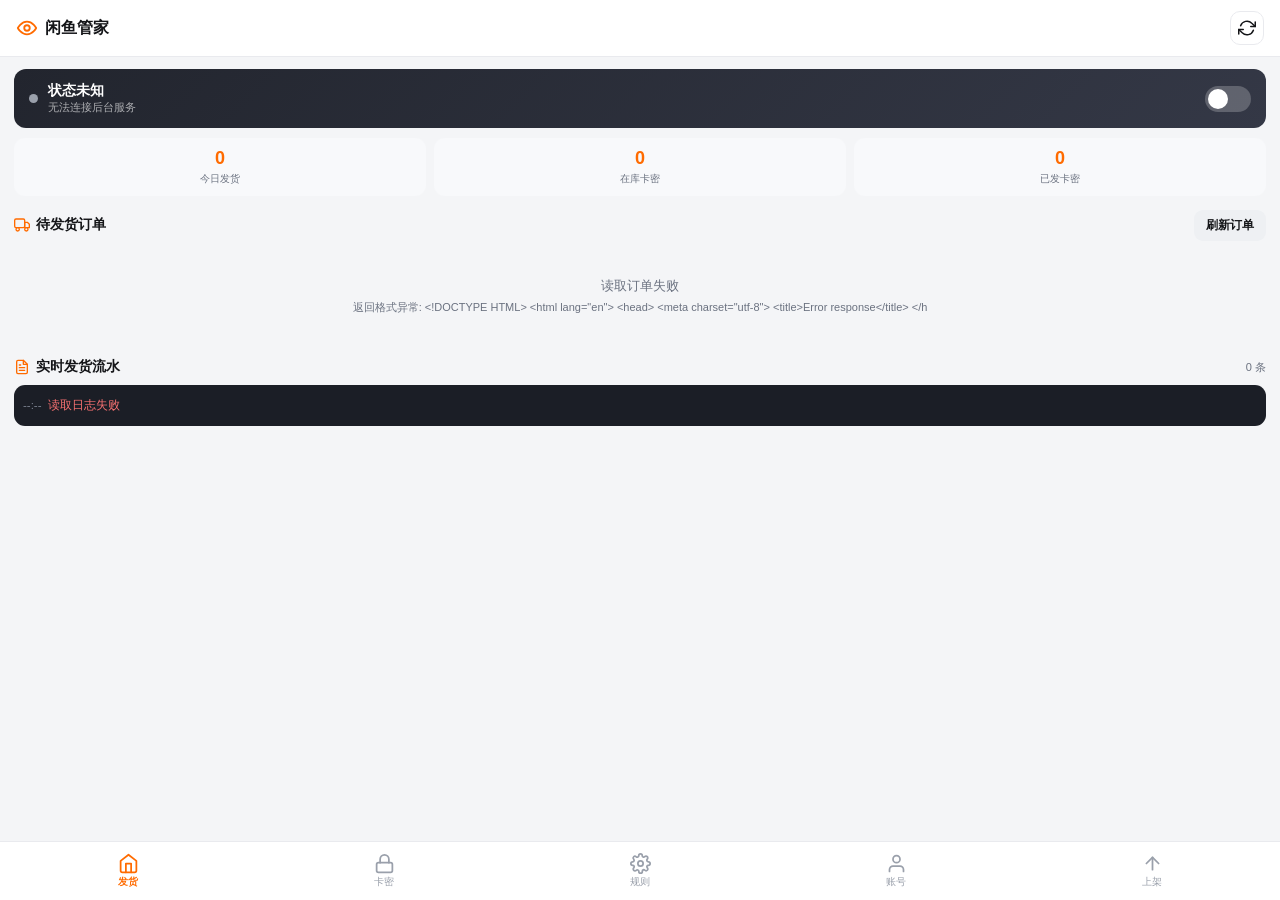
==== android/app/src/main/assets/web/index.html @ 5c5c6d1c "fix: v1.3.2 复审修复（重登录串回旧 cookie / 坏 Cookie 覆盖 / 风控验证接续 / 9005 抢占 / 发布流程）" ====
<!DOCTYPE html>
<html lang="zh-CN">
<head>
<meta charset="UTF-8">
<meta name="viewport" content="width=device-width,initial-scale=1,maximum-scale=1,user-scalable=no">
<title>闲鱼管家</title>
<style>
*{margin:0;padding:0;box-sizing:border-box;-webkit-tap-highlight-color:transparent;
  font-family:-apple-system,BlinkMacSystemFont,"PingFang SC","Microsoft YaHei",sans-serif}
:root{
  --bg:#f4f5f7;--card:#fff;--primary:#ff6b00;--primary-d:#e05e00;
  --text:#141518;--sub:#6b7280;--border:#e9eaee;
  --ok:#16a34a;--err:#dc2626;--warn:#f59e0b;
  --r:14px;--sh:0 1px 8px rgba(16,20,30,.06);
  --sb:env(safe-area-inset-bottom,0px);
}
body{background:var(--bg);color:var(--text);font-size:14px;padding-bottom:calc(70px + var(--sb));min-height:100vh}
.hd{position:sticky;top:0;z-index:50;background:rgba(255,255,255,.94);backdrop-filter:blur(12px);
  padding:11px 16px;display:flex;align-items:center;justify-content:space-between;border-bottom:1px solid var(--border)}
.hd h1{font-size:16px;font-weight:700;display:flex;align-items:center;gap:7px}
.hd h1 svg{width:22px;height:22px;color:var(--primary)}
.ib{width:34px;height:34px;border-radius:10px;border:1px solid var(--border);background:#fff;
  display:grid;place-items:center;cursor:pointer}
.ib:active{background:#f1f2f4}
.ib svg{width:18px;height:18px;color:var(--text)}
main{padding:12px 14px 0}
.pane{display:none}
.pane.on{display:block;animation:fade .18s ease}
@keyframes fade{from{opacity:0;transform:translateY(4px)}to{opacity:1;transform:none}}
.sec{margin-bottom:14px}
.st{font-size:14px;font-weight:700;margin-bottom:9px;display:flex;align-items:center;justify-content:space-between}
.st .l{display:flex;align-items:center;gap:6px}
.st svg{width:16px;height:16px;color:var(--primary)}
.st .r{font-size:11px;color:var(--sub);font-weight:500}
.card{background:var(--card);border-radius:var(--r);box-shadow:var(--sh);padding:13px;margin-bottom:10px}
.grid2{display:grid;grid-template-columns:1fr 1fr;gap:9px}
.grid3{display:grid;grid-template-columns:repeat(3,1fr);gap:8px}
.btn{border:none;border-radius:10px;font-weight:600;cursor:pointer;transition:.15s;display:inline-flex;
  align-items:center;justify-content:center;gap:6px;font-size:13px;padding:10px 14px;background:var(--primary);color:#fff}
.btn:active{background:var(--primary-d);transform:scale(.98)}
.btn[disabled]{background:#cbd0d8;cursor:not-allowed;transform:none}
.btn.gray{background:#eef0f3;color:var(--text)}
.btn.gray:active{background:#e2e5ea}
.btn.sm{padding:7px 12px;font-size:12px;border-radius:9px}
.btn.full{width:100%}
.btn svg{width:15px;height:15px}
.login{display:flex;flex-direction:column;align-items:center;justify-content:center;gap:7px;
  padding:15px 8px;border-radius:12px;border:1.5px dashed var(--border);background:#fff;cursor:pointer;transition:.18s}
.login:active{transform:scale(.97);border-color:var(--primary);background:#fff9f3}
.login.hl{border-color:var(--primary);background:#fff9f3}
.login svg{width:28px;height:28px;color:var(--primary)}
.login b{font-size:13px}
.login small{font-size:10.5px;color:var(--sub)}
.acc{display:flex;align-items:center;gap:11px;padding:11px;border-radius:12px;background:#fff;
  border:1.5px solid var(--border);margin-bottom:8px}
.acc.on{border-color:var(--primary);background:#fff9f3}
.av{width:40px;height:40px;border-radius:50%;background:linear-gradient(135deg,#ffab5e,#ff6b00);
  display:grid;place-items:center;flex:none}
.av svg{width:20px;height:20px;color:#fff}
.ai{flex:1;min-width:0}
.ai .n{font-size:13.5px;font-weight:600;display:flex;align-items:center;gap:5px;
  overflow:hidden;text-overflow:ellipsis;white-space:nowrap}
.bg{font-size:9.5px;padding:1.5px 7px;border-radius:20px;font-weight:700;background:#e7f8ec;color:var(--ok);flex:none}
.ai .m{font-size:10.5px;color:var(--sub);margin-top:2px}
.daemon{display:flex;align-items:center;justify-content:space-between;padding:13px 15px;border-radius:12px;
  background:linear-gradient(135deg,#22252e,#343846);color:#fff;margin-bottom:10px}
.ds{display:flex;align-items:center;gap:10px}
.dot{width:9px;height:9px;border-radius:50%;background:#9aa0ab;flex:none}
.dot.on{background:#22c55e;animation:pl 2s infinite}
@keyframes pl{0%{box-shadow:0 0 0 0 rgba(34,197,94,.55)}70%{box-shadow:0 0 0 9px rgba(34,197,94,0)}100%{box-shadow:0 0 0 0 rgba(34,197,94,0)}}
.ds .lb{font-size:13.5px;font-weight:600}
.ds .dc{font-size:10.5px;color:rgba(255,255,255,.62);margin-top:1px}
.sw{width:46px;height:26px;border-radius:20px;background:rgba(255,255,255,.22);position:relative;
  cursor:pointer;transition:.24s;border:none;flex:none}
.sw.on{background:var(--primary)}
.sw::after{content:'';position:absolute;top:3px;left:3px;width:20px;height:20px;border-radius:50%;
  background:#fff;transition:transform .24s}
.sw.on::after{transform:translateX(20px)}
.ord{border:1px solid var(--border);border-radius:12px;padding:11px;margin-bottom:9px;background:#fff}
.ot{display:flex;justify-content:space-between;align-items:center;margin-bottom:6px}
.oid{font-size:10.5px;color:var(--sub);font-family:ui-monospace,monospace}
.od{display:flex;flex-wrap:wrap;gap:5px 12px;font-size:11.5px;color:var(--sub);margin-bottom:9px}
.od b{color:var(--text);font-weight:600}
.stat{background:#f8f9fb;border-radius:11px;padding:10px 5px;text-align:center}
.stat .n{font-size:18px;font-weight:800;color:var(--primary);line-height:1.2}
.stat .l{font-size:10px;color:var(--sub);margin-top:2px}
.logs{max-height:210px;overflow-y:auto;font-size:11.5px;font-family:ui-monospace,monospace;
  background:#1b1e26;border-radius:11px;padding:9px}
.logs::-webkit-scrollbar{width:3px}
.logs::-webkit-scrollbar-thumb{background:#4a4f5b;border-radius:3px}
.li{padding:3px 0;border-bottom:1px solid rgba(255,255,255,.05);color:#d5d8de;word-break:break-all;line-height:1.5}
.li:last-child{border-bottom:none}
.li .t{color:#7c8290;margin-right:6px}
.li.ok{color:#4ade80}
.li.err{color:#f87171}
.li.inf{color:#60a5fa}
.empty{text-align:center;padding:26px 14px;color:var(--sub);font-size:12.5px;line-height:1.7}
.empty svg{width:40px;height:40px;color:#d8dbe1;margin-bottom:7px;display:block;margin-inline:auto}
.fld{width:100%;border:1px solid var(--border);border-radius:9px;padding:9px 10px;font-size:12.5px;
  background:#fafbfc;color:var(--text);outline:none;font-family:inherit}
.fld:focus{border-color:var(--primary);background:#fff}
textarea.fld{resize:none;font-family:ui-monospace,monospace}
.lbl{font-size:11.5px;font-weight:600;color:var(--sub);margin-bottom:5px;display:block}
.nav{position:fixed;bottom:0;left:0;right:0;z-index:60;background:rgba(255,255,255,.96);
  backdrop-filter:blur(12px);border-top:1px solid var(--border);display:flex;padding:5px 0 calc(5px + var(--sb))}
.ni{flex:1;display:flex;flex-direction:column;align-items:center;gap:2px;padding:6px 0;
  cursor:pointer;border:none;background:none}
.ni svg{width:21px;height:21px;color:#9aa0ab;transition:.15s}
.ni span{font-size:9.5px;color:#9aa0ab;font-weight:500}
.ni.on svg,.ni.on span{color:var(--primary)}
.ni.on span{font-weight:700}
.toast{position:fixed;bottom:96px;left:50%;transform:translateX(-50%);background:rgba(20,21,24,.9);
  color:#fff;padding:9px 18px;border-radius:22px;font-size:12.5px;z-index:999;opacity:0;
  transition:opacity .25s;pointer-events:none;max-width:82%;text-align:center;backdrop-filter:blur(6px)}
.toast.on{opacity:1}
.mask{position:fixed;inset:0;background:rgba(12,14,18,.55);z-index:300;display:none;
  align-items:flex-end;backdrop-filter:blur(2px)}
.mask.on{display:flex}
.sheet{background:#fff;width:100%;border-radius:20px 20px 0 0;padding:18px 16px calc(18px + var(--sb));
  max-height:88vh;overflow-y:auto;animation:up .24s cubic-bezier(.2,.8,.3,1)}
@keyframes up{from{transform:translateY(100%)}to{transform:none}}
.sh-t{font-size:15px;font-weight:700;margin-bottom:4px;display:flex;justify-content:space-between;align-items:center}
.sh-d{font-size:11.5px;color:var(--sub);margin-bottom:14px;line-height:1.6}
.qrbox{display:grid;place-items:center;padding:14px;background:#f8f9fb;border-radius:14px;margin-bottom:12px}
.qrbox img{width:200px;height:200px;border-radius:8px;background:#fff}
.qrstat{text-align:center;font-size:12.5px;color:var(--sub);margin-bottom:12px}
.qrstat.warn{color:var(--warn)}
.qrstat.ok{color:var(--ok)}
.chip{font-size:10.5px;padding:2px 8px;border-radius:20px;background:#f0f2f5;color:var(--sub);font-weight:600}
.chip.ok{background:#e7f8ec;color:var(--ok)}
.chip.err{background:#fdecec;color:var(--err)}
.chip.warn{background:#fef3e2;color:var(--warn)}
</style>
</head>
<body>

<header class="hd">
  <h1>
    <svg viewBox="0 0 24 24" fill="none" stroke="currentColor" stroke-width="2" stroke-linecap="round" stroke-linejoin="round"><path d="M2 12s3.5-7 10-7 10 7 10 7-3.5 7-10 7-10-7-10-7z"/><circle cx="12" cy="12" r="3"/></svg>
    闲鱼管家
  </h1>
  <div style="display:flex;gap:8px">
    <button class="ib" onclick="refreshAll()" title="刷新">
      <svg viewBox="0 0 24 24" fill="none" stroke="currentColor" stroke-width="2" stroke-linecap="round" stroke-linejoin="round"><path d="M23 4v6h-6"/><path d="M1 20v-6h6"/><path d="M3.5 9a9 9 0 0114.9-3.4L23 10"/><path d="M1 14l4.6 4.4A9 9 0 0020.5 15"/></svg>
    </button>
  </div>
</header>

<main>

<!-- ========== 首页/自动发货 ========== -->
<div class="pane on" id="pane-home">
  <div class="daemon">
    <div class="ds">
      <span class="dot" id="dDot"></span>
      <div>
        <div class="lb" id="dLb">检测中…</div>
        <div class="dc" id="dDc">正在获取守护状态</div>
      </div>
    </div>
    <button class="sw" id="dSw" onclick="toggleDaemon()"></button>
  </div>

  <div class="grid3 sec">
    <div class="stat"><div class="n" id="sToday">0</div><div class="l">今日发货</div></div>
    <div class="stat"><div class="n" id="sAvail">0</div><div class="l">在库卡密</div></div>
    <div class="stat"><div class="n" id="sUsed">0</div><div class="l">已发卡密</div></div>
  </div>

  <div class="sec">
    <div class="st">
      <span class="l"><svg viewBox="0 0 24 24" fill="none" stroke="currentColor" stroke-width="2" stroke-linecap="round" stroke-linejoin="round"><rect x="1" y="3" width="15" height="13" rx="2"/><path d="M16 8h4l3 3v5h-7V8z"/><circle cx="5.5" cy="18.5" r="2.5"/><circle cx="18.5" cy="18.5" r="2.5"/></svg>待发货订单</span>
      <span class="r"><button class="btn sm gray" onclick="loadOrders()">刷新订单</button></span>
    </div>
    <div id="ordList"><div class="empty">加载中…</div></div>
  </div>

  <div class="sec">
    <div class="st">
      <span class="l"><svg viewBox="0 0 24 24" fill="none" stroke="currentColor" stroke-width="2" stroke-linecap="round" stroke-linejoin="round"><path d="M14 2H6a2 2 0 00-2 2v16a2 2 0 002 2h12a2 2 0 002-2V8z"/><path d="M14 2v6h6"/><path d="M16 13H8M16 17H8M10 9H8"/></svg>实时发货流水</span>
      <span class="r" id="logCnt">0 条</span>
    </div>
    <div class="logs" id="logList"><div class="li inf"><span class="t">--:--</span>正在连接…</div></div>
  </div>
</div>

<!-- ========== 卡密池 ========== -->
<div class="pane" id="pane-cards">
  <div class="sec">
    <div class="st"><span class="l">📦 卡密资产池</span><span class="r" id="cardCnt">0 条</span></div>
    <div class="card">
      <span class="lbl">关键词（对应发货规则的匹配关键字）</span>
      <input class="fld" id="cKeyword" placeholder="例如：视频会员月卡" style="margin-bottom:9px">
      <span class="lbl">规格 / SKU（可留空表示通用规格）</span>
      <input class="fld" id="cSku" placeholder="例如：月卡-独享" style="margin-bottom:9px">
      <span class="lbl">卡密内容（每行一条，可批量粘贴）</span>
      <textarea class="fld" id="cInput" rows="5" placeholder="ABC-1234-XXXX&#10;ABC-1234-YYYY&#10;每行一条，自动去重"></textarea>
      <div class="grid2" style="margin-top:10px">
        <button class="btn full" onclick="importCards()">批量导入</button>
        <button class="btn gray full" onclick="loadCards()">刷新列表</button>
      </div>
    </div>
  </div>

  <div class="sec">
    <div class="st"><span class="l">📊 库存分布</span></div>
    <div class="card" id="stockDist"><div class="empty">暂无库存</div></div>
  </div>

  <div class="sec">
    <div class="st"><span class="l">📋 卡密明细</span></div>
    <div id="cardList"><div class="empty">加载中…</div></div>
  </div>
</div>

<!-- ========== 规则 ========== -->
<div class="pane" id="pane-rules">
  <div class="sec">
    <div class="st"><span class="l">⚙️ 自动发货规则</span><span class="r" id="ruleCnt">0 条</span></div>
    <div class="card">
      <span class="lbl">商品关键词（订单标题包含即匹配）</span>
      <input class="fld" id="rKeyword" placeholder="例如：视频会员" style="margin-bottom:9px">
      <span class="lbl">规格 SKU（可留空表示不区分规格）</span>
      <input class="fld" id="rSku" placeholder="例如：月卡" style="margin-bottom:9px">
      <span class="lbl">固定附言（可选，与卡密一起发送）</span>
      <textarea class="fld" id="rFixed" rows="3" placeholder="例如：网盘链接 https://... 提取码 abcd"></textarea>
      <span class="lbl" style="margin-top:9px">发货确认语（发送给买家的提示文案）</span>
      <input class="fld" id="rTrade" placeholder="虚拟商品已自动交付，请查收~" style="margin-bottom:10px">
      <label style="display:flex;align-items:center;gap:8px;font-size:12.5px;margin-bottom:10px">
        <input type="checkbox" id="rUsePool" checked style="width:16px;height:16px;accent-color:var(--primary)">
        从卡密池自动出库（独享卡密）
      </label>
      <button class="btn full" onclick="saveRule()">保存规则</button>
    </div>
  </div>
  <div class="sec">
    <div class="st"><span class="l">📜 已有规则</span></div>
    <div id="ruleList"><div class="empty">加载中…</div></div>
  </div>
</div>

<!-- ========== 账号 ========== -->
<div class="pane" id="pane-acc">
  <div class="sec">
    <div class="st"><span class="l">👤 当前账号</span></div>
    <div class="card" id="curAcc"><div class="empty">未登录</div></div>
  </div>

  <div class="sec">
    <div class="st"><span class="l">🔐 登录方式</span><span class="r">任选一种</span></div>
    <div class="grid2" style="margin-bottom:9px">
      <button class="login hl" onclick="openQr()">
        <svg viewBox="0 0 24 24" fill="none" stroke="currentColor" stroke-width="2" stroke-linecap="round" stroke-linejoin="round"><rect x="3" y="3" width="7" height="7" rx="1"/><rect x="14" y="3" width="7" height="7" rx="1"/><rect x="3" y="14" width="7" height="7" rx="1"/><path d="M14 14h3v3h-3zM21 21h-3v-3h3z"/></svg>
        <b>扫码登录</b><small>最快最安全</small>
      </button>
      <button class="login" onclick="openWebLogin()">
        <svg viewBox="0 0 24 24" fill="none" stroke="currentColor" stroke-width="2" stroke-linecap="round" stroke-linejoin="round"><circle cx="12" cy="12" r="10"/><path d="M2 12h20"/><path d="M12 2a15 15 0 014 10 15 15 0 01-4 10 15 15 0 01-4-10 15 15 0 014-10z"/></svg>
        <b>网页登录</b><small>App 内授权</small>
      </button>
    </div>
    <button class="btn gray full" onclick="openCookie()">
      <svg viewBox="0 0 24 24" fill="none" stroke="currentColor" stroke-width="2" stroke-linecap="round" stroke-linejoin="round"><path d="M21 12a9 9 0 11-9-9"/><path d="M21 3v6h-6"/></svg>
      粘贴 Cookie 导入
    </button>
  </div>

  <div class="sec">
    <div class="st"><span class="l">👥 已绑定账号</span><span class="r" id="accCnt">0 个</span></div>
    <div id="accList"><div class="empty">暂无账号</div></div>
  </div>
</div>

<!-- ========== 上架 ========== -->
<div class="pane" id="pane-pub">
  <div class="sec">
    <div class="st"><span class="l">🚀 免浏览器一键上架</span></div>
    <div class="card">
      <span class="lbl">商品标题</span>
      <input class="fld" id="pTitle" placeholder="例如：视频会员月卡 独享" style="margin-bottom:9px">
      <span class="lbl">售价（元）</span>
      <input class="fld" id="pPrice" type="number" step="0.01" placeholder="9.90" style="margin-bottom:9px">
      <span class="lbl">商品描述</span>
      <textarea class="fld" id="pDesc" rows="4" placeholder="自动发货，拍下即发~"></textarea>
      <button class="btn full" style="margin-top:11px" onclick="publishItem()">立即发布上架</button>
      <p style="font-size:10.5px;color:var(--sub);margin-top:9px;line-height:1.6">
        说明：发布功能依赖闲鱼官方上架接口，需已登录有效账号。
      </p>
    </div>
  </div>
</div>

</main>

<!-- 底部导航 -->
<nav class="nav">
  <button class="ni on" data-p="home" onclick="go('home')">
    <svg viewBox="0 0 24 24" fill="none" stroke="currentColor" stroke-width="2" stroke-linecap="round" stroke-linejoin="round"><path d="M3 9l9-7 9 7v11a2 2 0 01-2 2H5a2 2 0 01-2-2z"/><path d="M9 22V12h6v10"/></svg>
    <span>发货</span>
  </button>
  <button class="ni" data-p="cards" onclick="go('cards')">
    <svg viewBox="0 0 24 24" fill="none" stroke="currentColor" stroke-width="2" stroke-linecap="round" stroke-linejoin="round"><rect x="3" y="11" width="18" height="11" rx="2"/><path d="M7 11V7a5 5 0 0110 0v4"/></svg>
    <span>卡密</span>
  </button>
  <button class="ni" data-p="rules" onclick="go('rules')">
    <svg viewBox="0 0 24 24" fill="none" stroke="currentColor" stroke-width="2" stroke-linecap="round" stroke-linejoin="round"><circle cx="12" cy="12" r="3"/><path d="M19.4 15a1.65 1.65 0 00.33 1.82l.06.06a2 2 0 11-2.83 2.83l-.06-.06a1.65 1.65 0 00-1.82-.33 1.65 1.65 0 00-1 1.51V21a2 2 0 11-4 0v-.09A1.65 1.65 0 009 19.4a1.65 1.65 0 00-1.82.33l-.06.06a2 2 0 11-2.83-2.83l.06-.06a1.65 1.65 0 00.33-1.82 1.65 1.65 0 00-1.51-1H3a2 2 0 110-4h.09A1.65 1.65 0 004.6 9a1.65 1.65 0 00-.33-1.82l-.06-.06a2 2 0 112.83-2.83l.06.06A1.65 1.65 0 009 4.6a1.65 1.65 0 001-1.51V3a2 2 0 114 0v.09a1.65 1.65 0 001 1.51 1.65 1.65 0 001.82-.33l.06-.06a2 2 0 112.83 2.83l-.06.06A1.65 1.65 0 0019.4 9a1.65 1.65 0 001.51 1H21a2 2 0 110 4h-.09a1.65 1.65 0 00-1.51 1z"/></svg>
    <span>规则</span>
  </button>
  <button class="ni" data-p="acc" onclick="go('acc')">
    <svg viewBox="0 0 24 24" fill="none" stroke="currentColor" stroke-width="2" stroke-linecap="round" stroke-linejoin="round"><path d="M20 21v-2a4 4 0 00-4-4H8a4 4 0 00-4 4v2"/><circle cx="12" cy="7" r="4"/></svg>
    <span>账号</span>
  </button>
  <button class="ni" data-p="pub" onclick="go('pub')">
    <svg viewBox="0 0 24 24" fill="none" stroke="currentColor" stroke-width="2" stroke-linecap="round" stroke-linejoin="round"><path d="M12 19V5"/><path d="M5 12l7-7 7 7"/></svg>
    <span>上架</span>
  </button>
</nav>

<!-- Toast -->
<div class="toast" id="toast"></div>

<!-- 扫码弹窗 -->
<div class="mask" id="qrMask" onclick="if(event.target===this)closeQr()">
  <div class="sheet">
    <div class="sh-t">扫码登录<div style="font-size:11px;color:var(--sub);font-weight:500" onclick="closeQr()">关闭</div></div>
    <div class="sh-d">请用手机闲鱼 App 扫描下方二维码，确认登录后会自动绑定到本机。</div>
    <div class="qrbox" id="qrBox"><div style="color:var(--sub);font-size:12px">正在生成二维码…</div></div>
    <div class="qrstat" id="qrStat">等待扫码</div>
    <button class="btn gray full" onclick="openQr()">刷新二维码</button>
  </div>
</div>

<!-- Cookie 弹窗 -->
<div class="mask" id="ckMask" onclick="if(event.target===this)closeCookie()">
  <div class="sheet">
    <div class="sh-t">粘贴 Cookie<div style="font-size:11px;color:var(--sub);font-weight:500" onclick="closeCookie()">关闭</div></div>
    <div class="sh-d">从浏览器或 CookieBox 复制闲鱼网页版 Cookie（需包含 _m_h5_tk 与 cookie2），粘贴到下方。</div>
    <textarea class="fld" id="ckInput" rows="7" placeholder="_m_h5_tk=xxx; cookie2=xxx; _m_h5_tk_enc=xxx; ..."></textarea>
    <button class="btn full" style="margin-top:12px" id="ckBtn" onclick="submitCookie()">验证并保存</button>
  </div>
</div>

<script>
'use strict';

/* ================= 基础工具 ================= */
var API = '';
var $ = function(s){ return document.querySelector(s); };

function toast(msg, ms){
  var t = $('#toast');
  if(!t) return;
  t.textContent = msg;
  t.classList.add('on');
  clearTimeout(t._t);
  t._t = setTimeout(function(){ t.classList.remove('on'); }, ms || 2100);
}

function esc(s){
  return String(s == null ? '' : s)
    .replace(/&/g,'&amp;').replace(/</g,'&lt;').replace(/>/g,'&gt;')
    .replace(/"/g,'&quot;').replace(/'/g,'&#39;');
}

var __apiToken = null;
function getApiToken(){
  if(__apiToken) return __apiToken;
  try {
    if(window.AndroidBridge && typeof window.AndroidBridge.getApiToken === 'function'){
      __apiToken = String(window.AndroidBridge.getApiToken() || '');
    }
  } catch(e){ __apiToken = null; }
  return __apiToken || '';
}

function api(path, opts){
  opts = opts || {};
  var cfg = { method: opts.method || 'GET', headers: {} };
  // 安全：令牌不再写进 HTML（否则本机任意 App GET / 就能读走），
  // 只能通过 AndroidBridge.getApiToken() 从 App 自己的 WebView 取。
  var tk = getApiToken();
  if(tk){ cfg.headers['X-Api-Token'] = tk; }
  if(opts.body != null){
    cfg.method = opts.method || 'POST';
    cfg.headers['Content-Type'] = 'application/json';
    cfg.body = JSON.stringify(opts.body);
  }
  return fetch(API + path, cfg).then(function(r){
    return r.text().then(function(txt){
      var data;
      try { data = JSON.parse(txt); }
      catch(e){ throw new Error('返回格式异常: ' + txt.slice(0, 120)); }
      if(r.status === 401){ throw new Error('未授权（令牌失效），请重启 App'); }
      if(r.status >= 400 || data.ok === false){
        var msg = data.error || data.message || (data.data && data.data.message) || ('HTTP ' + r.status);
        var err = new Error(msg);
        err.payload = data;
        throw err;
      }
      return data;
    });
  });
}

function fmtTime(ts){
  if(!ts) return '--:--';
  var d = new Date(ts > 1e12 ? ts : ts * 1000);
  if(isNaN(d.getTime())) return '--:--';
  return String(d.getHours()).padStart(2,'0') + ':' +
         String(d.getMinutes()).padStart(2,'0') + ':' +
         String(d.getSeconds()).padStart(2,'0');
}

/* ================= 导航 ================= */
function go(p){
  var panes = document.querySelectorAll('.pane');
  for(var i=0;i<panes.length;i++) panes[i].classList.remove('on');
  var el = document.getElementById('pane-' + p);
  if(el) el.classList.add('on');

  var navs = document.querySelectorAll('.ni');
  for(var j=0;j<navs.length;j++){
    navs[j].classList.toggle('on', navs[j].getAttribute('data-p') === p);
  }
  window.scrollTo(0, 0);

  if(p === 'home'){ loadDaemon(); loadStats(); loadOrders(); loadLogs(); }
  if(p === 'cards'){ loadCards(); loadStock(); }
  if(p === 'rules'){ loadRules(); }
  if(p === 'acc'){ loadAccounts(); }
}

function refreshAll(){
  toast('正在刷新…', 900);
  loadDaemon(); loadStats(); loadOrders(); loadLogs(); loadAccounts();
  var cur = document.querySelector('.pane.on');
  if(cur){
    var id = cur.id;
    if(id === 'pane-cards'){ loadCards(); loadStock(); }
    if(id === 'pane-rules'){ loadRules(); }
  }
}

/* ================= 守护状态 ================= */
function loadDaemon(){
  api('/api/daemon').then(function(d){
    var running = !!(d.running || (d.daemon && d.daemon.running));
    var enabled = d.enabled !== false && !(d.daemon && d.daemon.enabled === false);
    var on = running || enabled;
    $('#dDot').className = 'dot' + (on ? ' on' : '');
    $('#dLb').textContent = on ? '后台守护中' : '已暂停';
    $('#dDc').textContent = on ? '自动监听新订单并发货' : '自动发货已暂停';
    $('#dSw').className = 'sw' + (on ? ' on' : '');
  }).catch(function(e){
    $('#dLb').textContent = '状态未知';
    $('#dDc').textContent = '无法连接后台服务';
  });
}

function toggleDaemon(){
  api('/api/daemon/toggle', { method:'POST' }).then(function(d){
    toast('守护状态已切换');
    loadDaemon();
  }).catch(function(e){ toast('切换失败: ' + e.message); });
}

/* ================= 统计 ================= */
function loadStats(){
  api('/api/stats').then(function(d){
    $('#sToday').textContent = d.todayDelivered || d.total_delivered || 0;
    $('#sAvail').textContent = d.availableCards || d.available_cards || 0;
    $('#sUsed').textContent = d.usedCards || d.used_cards || 0;
  }).catch(function(){});
}

/* ================= 待发货订单 ================= */
function loadOrders(){
  var box = $('#ordList');
  box.innerHTML = '<div class="empty">正在读取订单…</div>';
  api('/api/orders/waiting').then(function(d){
    var list = d.orders || [];
    if(!list.length){
      box.innerHTML = '<div class="empty">' +
        '<svg viewBox="0 0 24 24" fill="none" stroke="currentColor" stroke-width="2" stroke-linecap="round" stroke-linejoin="round"><path d="M22 11.08V12a10 10 0 11-5.93-9.14"/><path d="M22 4L12 14.01l-3-3"/></svg>' +
        '暂无待发货订单<br><span style="font-size:11px">有新订单时会自动出现</span></div>';
      return;
    }
    var html = '';
    for(var i=0;i<list.length;i++){
      var o = list[i];
      html += '<div class="ord">' +
        '<div class="ot"><span class="oid">' + esc(o.orderId) + '</span>' +
        '<span class="chip warn">待发货</span></div>' +
        '<div class="od">' +
          '<span>商品：<b>' + esc(o.title || '-') + '</b></span>' +
          '<span>买家：<b>' + esc(o.buyer || '-') + '</b></span>' +
          '<span>规格：<b>' + esc(o.sku || '默认') + '</b></span>' +
          '<span>件数：<b>' + (o.quantity || 1) + ' 件</b></span>' +
        '</div>' +
        '<button class="btn full" onclick="shipNow(this,' + esc(JSON.stringify(String(o.orderId||''))) + ',' +
           esc(JSON.stringify(String(o.title||''))) + ',' + esc(JSON.stringify(String(o.sku||''))) + ',' +
           (parseInt(o.quantity, 10) || 1) + ')">立即发货</button>' +
      '</div>';
    }
    box.innerHTML = html;
  }).catch(function(e){
    box.innerHTML = '<div class="empty">读取订单失败<br><span style="font-size:11px">' +
      esc(e.message) + '</span></div>';
  });
}

function shipNow(btn, orderId, title, sku, qty){
  btn.disabled = true;
  btn.textContent = '发货中…';
  api('/api/delivery/ship_now', {
    method:'POST',
    body:{ orderId: orderId, title: title, sku: sku, quantity: qty }
  }).then(function(d){
    if(d.ok || d.success){
      toast('发货成功，已发放 ' + (d.cardsDelivered || 0) + ' 张卡密');
    } else {
      toast('发货失败: ' + (d.message || '未知错误'));
    }
    setTimeout(function(){ loadOrders(); loadStats(); loadLogs(); }, 500);
  }).catch(function(e){
    toast('发货异常: ' + e.message);
    btn.disabled = false;
    btn.textContent = '立即发货';
  });
}

/* ================= 发货流水 ================= */
function loadLogs(){
  api('/api/delivery/logs').then(function(d){
    var logs = d.logs || [];
    var box = $('#logList');
    $('#logCnt').textContent = logs.length + ' 条';
    if(!logs.length){
      box.innerHTML = '<div class="li inf"><span class="t">--:--</span>暂无发货记录</div>';
      return;
    }
    var html = '';
    for(var i=0;i<logs.length && i<80;i++){
      var l = logs[i];
      var cls = 'inf';
      var st = String(l.confirm_status || '');
      if(st.indexOf('完成') >= 0) cls = 'ok';
      else if(st.indexOf('失败') >= 0 || st.indexOf('反馈') >= 0) cls = 'err';
      var content = String(l.delivery_content || '').replace(/\n/g, ' | ');
      if(content.length > 90) content = content.slice(0, 90) + '…';
      html += '<div class="li ' + cls + '"><span class="t">' + fmtTime(l.created_at) + '</span>' +
        esc(l.order_id) + ' · ' + esc(content || st) + '</div>';
    }
    box.innerHTML = html;
  }).catch(function(){
    $('#logList').innerHTML = '<div class="li err"><span class="t">--:--</span>读取日志失败</div>';
  });
}

/* ================= 卡密 ================= */
function loadCards(){
  api('/api/cards/list').then(function(d){
    var list = d.cards || d.list || [];
    $('#cardCnt').textContent = list.length + ' 条';
    if(!list.length){
      $('#cardList').innerHTML = '<div class="empty">暂无卡密<br>请在上方批量导入</div>';
      return;
    }
    var html = '';
    for(var i=0;i<list.length && i<200;i++){
      var c = list[i];
      var used = c.is_used == 1;
      html += '<div class="ord" style="padding:9px 11px">' +
        '<div style="display:flex;justify-content:space-between;align-items:center;gap:8px">' +
          '<div style="min-width:0;flex:1">' +
            '<div style="font-size:12px;font-family:ui-monospace,monospace;word-break:break-all">' +
              esc(c.card_content) + '</div>' +
            '<div style="font-size:10.5px;color:var(--sub);margin-top:3px">' +
              esc(c.keyword) + (c.sku ? ' / ' + esc(c.sku) : '') +
              (used && c.order_id ? ' · 订单 ' + esc(c.order_id) : '') +
            '</div>' +
          '</div>' +
          '<span class="chip ' + (used ? 'err' : 'ok') + '">' + (used ? '已发' : '在库') + '</span>' +
        '</div></div>';
    }
    $('#cardList').innerHTML = html;
  }).catch(function(e){
    $('#cardList').innerHTML = '<div class="empty">读取失败: ' + esc(e.message) + '</div>';
  });
}

function loadStock(){
  api('/api/cards/stock').then(function(d){
    var arr = d.stock || [];
    if(!arr.length){
      $('#stockDist').innerHTML = '<div class="empty">暂无库存</div>';
      return;
    }
    var html = '<div style="display:flex;flex-wrap:wrap;gap:7px">';
    for(var i=0;i<arr.length;i++){
      html += '<span class="chip ok" style="font-size:11.5px;padding:5px 11px">' +
        esc(arr[i].name) + ' · ' + arr[i].count + '</span>';
    }
    html += '</div>';
    $('#stockDist').innerHTML = html;
  }).catch(function(){});
}

function importCards(){
  var kw = $('#cKeyword').value.trim();
  var sku = $('#cSku').value.trim();
  var txt = $('#cInput').value.trim();
  if(!kw){ toast('请填写关键词'); return; }
  if(!txt){ toast('请粘贴卡密内容'); return; }

  api('/api/cards/import', { method:'POST', body:{ keyword:kw, sku:sku, cards_text:txt } })
    .then(function(d){
      toast('导入成功 ' + (d.added || 0) + ' 条' + (d.duplicates ? '，重复 ' + d.duplicates + ' 条' : ''));
      $('#cInput').value = '';
      loadCards(); loadStock(); loadStats();
    })
    .catch(function(e){ toast('导入失败: ' + e.message); });
}

/* ================= 规则 ================= */
function loadRules(){
  api('/api/delivery/rules').then(function(d){
    var rules = d.rules || [];
    $('#ruleCnt').textContent = rules.length + ' 条';
    if(!rules.length){
      $('#ruleList').innerHTML = '<div class="empty">暂无规则<br>请在上方新建</div>';
      return;
    }
    var html = '';
    for(var i=0;i<rules.length;i++){
      var r = rules[i];
      html += '<div class="ord" style="padding:10px 11px">' +
        '<div style="display:flex;justify-content:space-between;align-items:flex-start;gap:8px">' +
          '<div style="min-width:0;flex:1">' +
            '<div style="font-size:13px;font-weight:600">' + esc(r.keyword) +
              (r.sku ? ' <span class="chip">' + esc(r.sku) + '</span>' : '') +
              ' <span class="chip ' + (r.use_pool == 1 ? 'ok' : '') + '">' +
              (r.use_pool == 1 ? '卡密池' : '仅固定') + '</span></div>' +
            (r.fixed_content ? '<div style="font-size:11px;color:var(--sub);margin-top:4px;word-break:break-all">附言：' +
              esc(String(r.fixed_content).slice(0, 60)) + '</div>' : '') +
          '</div>' +
          '<button class="btn sm gray" onclick="delRule(' + r.id + ')">删除</button>' +
        '</div></div>';
    }
    $('#ruleList').innerHTML = html;
  }).catch(function(e){
    $('#ruleList').innerHTML = '<div class="empty">读取失败: ' + esc(e.message) + '</div>';
  });
}

function saveRule(){
  var kw = $('#rKeyword').value.trim();
  if(!kw){ toast('请填写商品关键词'); return; }
  api('/api/delivery/rules', {
    method:'POST',
    body:{
      keyword: kw,
      sku: $('#rSku').value.trim(),
      fixed_content: $('#rFixed').value.trim(),
      trade_text: $('#rTrade').value.trim() || '虚拟商品已自动交付，请查收~',
      use_pool: $('#rUsePool').checked ? 1 : 0
    }
  }).then(function(){
    toast('规则已保存');
    $('#rKeyword').value = ''; $('#rSku').value = '';
    $('#rFixed').value = ''; $('#rTrade').value = '';
    loadRules(); loadStats();
  }).catch(function(e){ toast('保存失败: ' + e.message); });
}

function delRule(id){
  if(!confirm('确定删除该规则？')) return;
  api('/api/delivery/rules/' + id, { method:'DELETE' }).then(function(){
    toast('已删除');
    loadRules(); loadStats();
  }).catch(function(e){ toast('删除失败: ' + e.message); });
}

/* ================= 账号 ================= */
function loadAccounts(){
  api('/api/accounts').then(function(d){
    var list = d.accounts || [];
    var activeId = d.activeId || 0;
    $('#accCnt').textContent = list.length + ' 个';

    // 当前账号
    var cur = null;
    for(var i=0;i<list.length;i++){ if(list[i].isActive || list[i].id == activeId) cur = list[i]; }
    if(cur){
      $('#curAcc').innerHTML =
        '<div style="display:flex;align-items:center;gap:11px">' +
          '<div class="av"><svg viewBox="0 0 24 24" fill="none" stroke="currentColor" stroke-width="2" stroke-linecap="round" stroke-linejoin="round"><path d="M20 21v-2a4 4 0 00-4-4H8a4 4 0 00-4 4v2"/><circle cx="12" cy="7" r="4"/></svg></div>' +
          '<div class="ai"><div class="n">' + esc(cur.nick || '闲鱼用户') +
          ' <span class="bg">' + esc(cur.status || '在线') + '</span></div>' +
          '<div class="m">UID: ' + esc(cur.userId || '-') + '</div></div>' +
        '</div>';
    } else {
      $('#curAcc').innerHTML = '<div class="empty">尚未登录<br><span style="font-size:11px">请在下方选择一种登录方式</span></div>';
    }

    // 账号列表
    if(!list.length){
      $('#accList').innerHTML = '<div class="empty">暂无账号</div>';
      return;
    }
    var html = '';
    for(var j=0;j<list.length;j++){
      var a = list[j];
      var isOn = a.isActive || a.id == activeId;
      html += '<div class="acc' + (isOn ? ' on' : '') + '">' +
        '<div class="av"><svg viewBox="0 0 24 24" fill="none" stroke="currentColor" stroke-width="2" stroke-linecap="round" stroke-linejoin="round"><path d="M20 21v-2a4 4 0 00-4-4H8a4 4 0 00-4 4v2"/><circle cx="12" cy="7" r="4"/></svg></div>' +
        '<div class="ai"><div class="n">' + esc(a.nick || '闲鱼用户') +
          (isOn ? ' <span class="bg">使用中</span>' : '') + '</div>' +
          '<div class="m">UID: ' + esc(a.userId || '-') + '</div></div>' +
        (isOn
          ? '<button class="btn sm gray" onclick="delAcc(' + a.id + ')">删除</button>'
          : '<button class="btn sm" onclick="switchAcc(' + a.id + ')">切换</button>') +
      '</div>';
    }
    $('#accList').innerHTML = html;

    // 同步首页守护状态
    loadDaemon();
  }).catch(function(e){
    $('#accList').innerHTML = '<div class="empty">读取失败: ' + esc(e.message) + '</div>';
  });
}

function switchAcc(id){
  api('/api/accounts/switch', { method:'POST', body:{ id: id } }).then(function(){
    toast('已切换账号');
    loadAccounts(); loadStats();
  }).catch(function(e){ toast('切换失败: ' + e.message); });
}

function delAcc(id){
  if(!confirm('确定删除该账号？')) return;
  api('/api/accounts/delete', { method:'POST', body:{ id: id } }).then(function(){
    toast('已删除');
    loadAccounts();
  }).catch(function(e){ toast('删除失败: ' + e.message); });
}

/* ---------- 扫码登录 ---------- */
var qrTimer = null;

function openQr(){
  $('#qrMask').classList.add('on');
  $('#qrBox').innerHTML = '<div style="color:var(--sub);font-size:12px">正在生成二维码…</div>';
  $('#qrStat').className = 'qrstat';
  $('#qrStat').textContent = '请求中…';

  api('/api/auth/qrcode/create', { method:'POST' }).then(function(d){
    // 修复：generate.do 返回的是二维码内容，不是图片地址。
    // 后端已在本地用 ZXing 渲染成 base64 PNG，这里直接用 qrImage。
    var img = d.qrImage || d.qrDataUrl || '';
    if(!img){ throw new Error('未获取到二维码图片'); }
    $('#qrBox').innerHTML = '<img src="' + esc(img) + '" alt="二维码" style="width:100%;height:100%;object-fit:contain">';
    $('#qrStat').className = 'qrstat';
    $('#qrStat').textContent = '请用闲鱼 App 扫码';
    startQrPoll(d.sessionId || d.token || d.lgToken);
  }).catch(function(e){
    $('#qrBox').innerHTML = '<div style="color:var(--err);font-size:12px;text-align:center">生成失败<br>' +
      esc(e.message) + '</div>';
    $('#qrStat').textContent = '请重试';
    $('#qrStat').className = 'qrstat warn';
  });
}

function startQrPoll(token){
  stopQrPoll();
  if(!token) return;
  var ticks = 0;
  // 修复：setInterval 会在上一次请求还没返回时就发下一次，
  // 服务端落库要 2 秒以上，导致重复轮询/重复落库。改成链式 setTimeout。
  function next(){
    if(!qrTimer) return;
    if(++ticks > 100){ stopQrPoll(); $('#qrStat').textContent = '二维码已超时，请点击下方刷新'; return; }
    poll();
  }
  function poll(){
    api('/api/auth/qrcode/check?sessionId=' + encodeURIComponent(token)).then(function(d){
      var st = String(d.status || '').toLowerCase();
      var code = String(d.statusCode || '').toUpperCase();
      if(st === 'success' || code === 'SUCCESS'){
        stopQrPoll();
        $('#qrStat').className = 'qrstat ok';
        $('#qrStat').textContent = '登录成功：' + (d.nick || '');
        toast('扫码登录成功');
        setTimeout(function(){ closeQr(); loadAccounts(); loadStats(); }, 900);
      } else if(st === 'scanned' || code === 'SCANNED'){
        $('#qrStat').className = 'qrstat warn';
        $('#qrStat').textContent = '已扫码，请在手机上确认';
      } else if(st === 'expired' || code === 'EXPIRED'){
        stopQrPoll();
        $('#qrStat').className = 'qrstat warn';
        $('#qrStat').textContent = '二维码已过期，请点击下方刷新';
      } else if(st === 'verification_required' || st === 'verificationrequired'){
        stopQrPoll();
        $('#qrStat').className = 'qrstat warn';
        $('#qrStat').textContent = d.message || '需要完成安全验证';
        if(d.verificationUrl){
          // 修复：原来只显示一段文字链接，手机上没法点。
          // 改为 App 内直接打开验证页，验证完成后复用网页登录的抓 Cookie 逻辑。
          $('#qrBox').innerHTML = '<div style="font-size:12px;text-align:center;padding:8px">' +
            '<div>需要完成闲鱼安全验证</div>' +
            '<button class="btn primary" style="margin-top:10px" id="btnVerify">在 App 内验证</button>' +
            '<div style="word-break:break-all;margin-top:8px;font-size:11px;color:var(--muted)">' +
            esc(d.verificationUrl) + '</div></div>';
          var vb = document.getElementById('btnVerify');
          if(vb) vb.onclick = function(){
            try {
              if(window.AndroidBridge && typeof window.AndroidBridge.openVerification === 'function'){
                window.AndroidBridge.openVerification(d.verificationUrl);
              } else { toast('当前环境不支持，请复制链接到浏览器'); }
            } catch(e){ toast('打开验证页失败'); }
          };
        }
      } else if(st === 'error' || code === 'ERROR'){
        // 修复：旧版未知状态/异常全部静默，用户看不到任何失败原因
        stopQrPoll();
        $('#qrStat').className = 'qrstat warn';
        $('#qrStat').textContent = d.message || '扫码登录失败，请重试';
        toast('扫码失败: ' + (d.message || '未知错误'));
      } else {
        $('#qrStat').className = 'qrstat';
        $('#qrStat').textContent = '等待扫码…';
      }
      // 上一次请求返回后再排下一次，避免并发轮询重复落库
      if(qrTimer) qrTimer = setTimeout(next, 2000);
    }).catch(function(e){
      // .catch 不能为空，否则失败完全不可见
      stopQrPoll();
      $('#qrStat').className = 'qrstat warn';
      $('#qrStat').textContent = '状态查询失败：' + (e.message || '网络异常');
      toast('扫码状态查询失败: ' + (e.message || '网络异常'));
    });
  }
  qrTimer = setTimeout(next, 2000);
}

function stopQrPoll(){
  // qrTimer 可能是 setInterval 也可能是链式 setTimeout 的 id，两者都清
  if(qrTimer){ clearInterval(qrTimer); clearTimeout(qrTimer); qrTimer = null; }
}

function closeQr(){
  stopQrPoll();
  $('#qrMask').classList.remove('on');
}

/* ---------- 网页登录 ---------- */
function openWebLogin(){
  try {
    if(window.AndroidBridge && typeof window.AndroidBridge.openWebLogin === 'function'){
      window.AndroidBridge.openWebLogin();
      toast('正在打开登录页…');
      setTimeout(function(){ loadAccounts(); }, 1500);
    } else {
      toast('当前环境不支持内嵌登录，请用扫码或 Cookie 导入');
    }
  } catch(e){
    toast('打开失败: ' + e.message);
  }
}

/* ---------- Cookie 导入 ---------- */
function openCookie(){
  $('#ckMask').classList.add('on');
  $('#ckInput').value = '';
}

function closeCookie(){
  $('#ckMask').classList.remove('on');
}

function submitCookie(){
  var ck = $('#ckInput').value.trim();
  if(ck.length < 10){ toast('请粘贴完整的 Cookie'); return; }
  var btn = $('#ckBtn');
  btn.disabled = true;
  btn.textContent = '验证中…';

  api('/api/accounts/import_cookie', { method:'POST', body:{ cookie: ck } }).then(function(d){
    btn.disabled = false;
    btn.textContent = '验证并保存';
    if(d.valid){
      toast('登录成功：' + (d.nick || ''));
      closeCookie();
      loadAccounts(); loadStats();
    } else {
      toast(d.message || 'Cookie 可能已失效，已保存但需注意');
      closeCookie();
      loadAccounts();
    }
  }).catch(function(e){
    btn.disabled = false;
    btn.textContent = '验证并保存';
    toast('导入失败: ' + e.message);
  });
}

/* ---------- 上架 ---------- */
function publishItem(){
  var title = $('#pTitle').value.trim();
  var price = $('#pPrice').value.trim();
  var desc = $('#pDesc').value.trim();
  if(!title){ toast('请填写商品标题'); return; }
  if(!price){ toast('请填写售价'); return; }

  api('/api/publish/item', { method:'POST', body:{ title:title, price:price, description:desc } })
    .then(function(d){
      if(d.ok || d.success){ toast('发布成功'); $('#pTitle').value=''; $('#pPrice').value=''; $('#pDesc').value=''; }
      else toast('发布失败: ' + (d.message || '未知错误'));
    })
    .catch(function(e){ toast('发布异常: ' + e.message); });
}

/* ================= 启动 ================= */
/**
 * 兼容层：Kotlin 侧（以及潜在的外部调用）会调用 window.refreshAccounts()，
 * 旧前端根本没定义这个函数，导致网页登录完成后账号列表不刷新。
 */
window.refreshAccounts = function(){
  try { loadAccounts(); } catch(e){}
  try { loadStats(); } catch(e){}
};

/** 网页登录成功事件（由 MainActivity 注入的 JS 触发）。 */
window.addEventListener('xianyu-login-success', function(ev){
  var nick = ev && ev.detail && ev.detail.nick ? ev.detail.nick : '';
  try { toast(nick ? ('登录成功：' + nick) : '登录成功'); } catch(e){}
  window.refreshAccounts();
});

function boot(){
  loadDaemon();
  loadStats();
  loadOrders();
  loadLogs();
  loadAccounts();
  setInterval(function(){
    try {
      var cur = document.querySelector('.pane.on');
      if(cur && cur.id === 'pane-home'){
        loadStats();
        loadLogs();
        loadDaemon();
      }
    } catch(e){}
  }, 20000);
}

if(document.readyState === 'loading'){
  document.addEventListener('DOMContentLoaded', boot);
} else {
  boot();
}
</script>
</body>
</html>
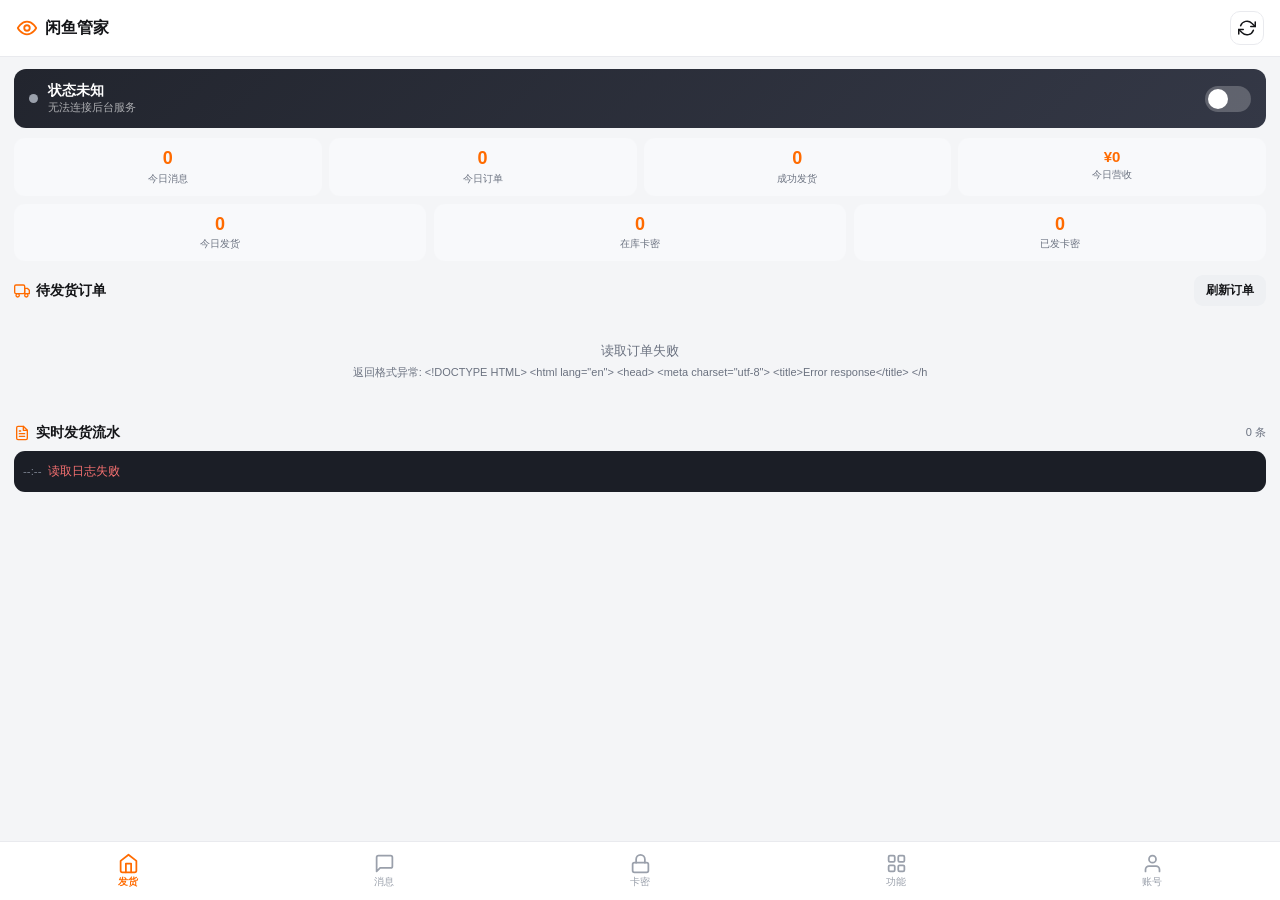
==== commit d04469f1: "feat(ui): 消息/聊天/功能中心等 12 个新页面，首页看板；发货失败自动重试；v1.5.0 版本号与文档" ====
--- a/android/app/src/main/assets/web/index.html
+++ b/android/app/src/main/assets/web/index.html
@@ -11,7 +11,7 @@
   --bg:#f4f5f7;--card:#fff;--primary:#ff6b00;--primary-d:#e05e00;
   --text:#141518;--sub:#6b7280;--border:#e9eaee;
   --ok:#16a34a;--err:#dc2626;--warn:#f59e0b;
-  --r:14px;--sh:0 1px 8px rgba(16,20,30,.06);
+  --r:14px;--sh:0 1px 8px rgba(16,20,30,.06);--brand:#ff6b00;--muted:#6b7280;
   --sb:env(safe-area-inset-bottom,0px);
 }
 body{background:var(--bg);color:var(--text);font-size:14px;padding-bottom:calc(70px + var(--sb));min-height:100vh}
@@ -61,6 +61,8 @@
 .ai .n{font-size:13.5px;font-weight:600;display:flex;align-items:center;gap:5px;
   overflow:hidden;text-overflow:ellipsis;white-space:nowrap}
 .bg{font-size:9.5px;padding:1.5px 7px;border-radius:20px;font-weight:700;background:#e7f8ec;color:var(--ok);flex:none}
+.bg.warn{background:#fff1e8;color:var(--brand)}
+.bg.err{background:#feeceb;color:var(--err)}
 .ai .m{font-size:10.5px;color:var(--sub);margin-top:2px}
 .daemon{display:flex;align-items:center;justify-content:space-between;padding:13px 15px;border-radius:12px;
   background:linear-gradient(135deg,#22252e,#343846);color:#fff;margin-bottom:10px}
@@ -130,6 +132,48 @@
 .chip.ok{background:#e7f8ec;color:var(--ok)}
 .chip.err{background:#fdecec;color:var(--err)}
 .chip.warn{background:#fef3e2;color:var(--warn)}
+.img-grid{display:grid;grid-template-columns:repeat(4,1fr);gap:8px;margin-bottom:10px}
+.img-box{position:relative;width:100%;aspect-ratio:1;border-radius:8px;overflow:hidden;background:#f0f2f5;border:1px solid var(--border)}
+.img-box img{width:100%;height:100%;object-fit:cover;display:block}
+.img-box .del{position:absolute;top:2px;right:2px;background:rgba(0,0,0,0.65);color:#fff;border-radius:50%;width:18px;height:18px;display:flex;align-items:center;justify-content:center;font-size:11px;cursor:pointer}
+.img-add{aspect-ratio:1;border:1.5px dashed var(--border);border-radius:8px;display:flex;flex-direction:column;align-items:center;justify-content:center;cursor:pointer;background:#fafbfc;color:var(--sub);font-size:10.5px;gap:3px}
+.img-add svg{width:20px;height:20px;color:var(--sub)}
+.pub-item{display:flex;gap:11px;padding:12px;background:#fff;border:1px solid var(--border);border-radius:12px;margin-bottom:8px;align-items:center}
+.pub-item .pic{width:56px;height:56px;border-radius:8px;object-fit:cover;background:#f0f2f5;flex:none}
+.pub-item .info{flex:1;min-width:0}
+.pub-item .title{font-size:13px;font-weight:600;overflow:hidden;text-overflow:ellipsis;white-space:nowrap;margin-bottom:4px}
+.pub-item .meta{display:flex;justify-content:space-between;align-items:center;font-size:11px}
+.pub-item .price{color:var(--brand);font-weight:700;font-size:13.5px}
+.sub-hd{display:flex;align-items:center;gap:8px;margin:0 0 12px}
+.sub-hd b{font-size:15px}
+.sub-hd .m{font-size:10.5px;color:var(--sub)}
+.m{font-size:11px;color:var(--sub);line-height:1.6}
+.fgrid{display:grid;grid-template-columns:repeat(3,1fr);gap:9px}
+.fi{background:#fff;border-radius:12px;box-shadow:var(--sh);padding:14px 6px;text-align:center;font-size:12px;font-weight:600;cursor:pointer}
+.fi span{display:block;font-size:22px;margin-bottom:5px}
+.fi:active{transform:scale(.97)}
+.row{display:flex;align-items:center;justify-content:space-between;gap:10px;font-size:12.5px;padding:6px 0}
+.row input[type=checkbox]{width:18px;height:18px;accent-color:var(--primary)}
+.fld.sm{width:96px;padding:6px 8px}
+.conv{display:flex;gap:10px;align-items:center;background:#fff;border-radius:12px;padding:10px;margin-bottom:8px;box-shadow:var(--sh);cursor:pointer;position:relative}
+.cav{width:40px;height:40px;border-radius:50%;background:linear-gradient(135deg,#ffd2a8,#ff9a4d);flex:none;object-fit:cover}
+.conv .n{display:flex;align-items:center;gap:5px;font-size:13.5px;font-weight:600}
+.conv .t{margin-left:auto;font-size:10.5px;color:#9aa0ab;font-weight:400}
+.ub{position:absolute;right:10px;bottom:10px;background:var(--err);color:#fff;font-size:10px;border-radius:10px;padding:1px 6px}
+.msgbox{height:calc(100vh - 250px);overflow-y:auto;padding:4px 2px 10px}
+.bub{max-width:80%;margin:6px 0;display:flex;flex-direction:column}
+.bub.in{align-items:flex-start}
+.bub.out{align-items:flex-end;margin-left:auto}
+.bt{padding:8px 11px;border-radius:14px;font-size:13px;line-height:1.55;white-space:pre-wrap;word-break:break-word;background:#fff;box-shadow:var(--sh)}
+.bub.out .bt{background:var(--primary);color:#fff}
+.bm{font-size:10px;color:#9aa0ab;margin-top:2px}
+.sys{text-align:center;font-size:10.5px;color:#9aa0ab;margin:8px 0}
+.chat-input{display:flex;gap:8px;align-items:flex-end;padding-top:8px}
+.chat-input textarea{flex:1;font-family:inherit}
+.nbadge{position:absolute;top:2px;left:55%;background:var(--err);color:#fff;font-size:9px;border-radius:9px;padding:0 5px;display:none}
+.ni{position:relative}
+.acts{display:flex;flex-wrap:wrap;gap:5px;margin-top:6px}
+.acts .btn{padding:4px 9px;font-size:11px}
 </style>
 </head>
 <body>
@@ -160,6 +204,14 @@
     </div>
     <button class="sw" id="dSw" onclick="toggleDaemon()"></button>
   </div>
+
+  <div class="grid2 sec" style="grid-template-columns:repeat(4,1fr);gap:7px">
+    <div class="stat"><div class="n" id="dMsg">0</div><div class="l">今日消息</div></div>
+    <div class="stat"><div class="n" id="dOrd">0</div><div class="l">今日订单</div></div>
+    <div class="stat"><div class="n" id="dDel">0</div><div class="l">成功发货</div></div>
+    <div class="stat"><div class="n" id="dRev" style="font-size:15px">¥0</div><div class="l">今日营收</div></div>
+  </div>
+  <div class="m" id="dTips" style="margin:-6px 0 12px"></div>
 
   <div class="grid3 sec">
     <div class="stat"><div class="n" id="sToday">0</div><div class="l">今日发货</div></div>
@@ -215,6 +267,7 @@
 
 <!-- ========== 规则 ========== -->
 <div class="pane" id="pane-rules">
+  <div class="sub-hd"><button class="ib" onclick="go('more')">‹</button><b>发货规则</b></div>
   <div class="sec">
     <div class="st"><span class="l">⚙️ 自动发货规则</span><span class="r" id="ruleCnt">0 条</span></div>
     <div class="card">
@@ -226,6 +279,14 @@
       <textarea class="fld" id="rFixed" rows="3" placeholder="例如：网盘链接 https://... 提取码 abcd"></textarea>
       <span class="lbl" style="margin-top:9px">发货确认语（发送给买家的提示文案）</span>
       <input class="fld" id="rTrade" placeholder="虚拟商品已自动交付，请查收~" style="margin-bottom:10px">
+      <div class="grid2" style="margin-bottom:10px">
+        <div><span class="lbl">发货模板</span><select class="fld" id="rTpl"><option value="0">默认格式（卡密 + 附言）</option></select></div>
+        <div><span class="lbl">延时发货（分钟）</span><input class="fld" id="rDelay" type="number" min="0" placeholder="0 = 立即"></div>
+      </div>
+      <label style="display:flex;align-items:center;gap:8px;font-size:12.5px;margin-bottom:8px">
+        <input type="checkbox" id="rSendIm" checked style="width:16px;height:16px;accent-color:var(--primary)">
+        通过闲鱼消息把发货内容私信给买家
+      </label>
       <label style="display:flex;align-items:center;gap:8px;font-size:12.5px;margin-bottom:10px">
         <input type="checkbox" id="rUsePool" checked style="width:16px;height:16px;accent-color:var(--primary)">
         从卡密池自动出库（独享卡密）
@@ -272,21 +333,246 @@
 
 <!-- ========== 上架 ========== -->
 <div class="pane" id="pane-pub">
+  <div class="sub-hd"><button class="ib" onclick="go('more')">‹</button><b>发布商品</b></div>
   <div class="sec">
     <div class="st"><span class="l">🚀 免浏览器一键上架</span></div>
     <div class="card">
+      <span class="lbl">商品图片（点击上传，第一张为主图）</span>
+      <div class="img-grid" id="pubImgGrid">
+        <div class="img-add" onclick="chooseImages()">
+          <svg viewBox="0 0 24 24" fill="none" stroke="currentColor" stroke-width="2"><path d="M12 5v14M5 12h14"/></svg>
+          <span>选图</span>
+        </div>
+      </div>
+      <input type="file" id="pubFileInput" accept="image/*" style="display:none" onchange="onImageChosen(this.files)">
+
       <span class="lbl">商品标题</span>
       <input class="fld" id="pTitle" placeholder="例如：视频会员月卡 独享" style="margin-bottom:9px">
       <span class="lbl">售价（元）</span>
       <input class="fld" id="pPrice" type="number" step="0.01" placeholder="9.90" style="margin-bottom:9px">
       <span class="lbl">商品描述</span>
       <textarea class="fld" id="pDesc" rows="4" placeholder="自动发货，拍下即发~"></textarea>
-      <button class="btn full" style="margin-top:11px" onclick="publishItem()">立即发布上架</button>
+      <button class="btn full" style="margin-top:11px" id="pBtn" onclick="publishItem()">立即发布上架</button>
       <p style="font-size:10.5px;color:var(--sub);margin-top:9px;line-height:1.6">
-        说明：发布功能依赖闲鱼官方上架接口，需已登录有效账号。
+        说明：支持拍照或相册选图直接上传到闲鱼官方图床，发布需已绑定有效账号。
       </p>
     </div>
   </div>
+
+  <div class="sec">
+    <div class="st">
+      <span class="l">🛍️ 在售宝贝 (<span id="pubCount">0</span> 件)</span>
+      <span class="r"><button class="btn sm gray" onclick="loadPublishedItems()">刷新在售</button></span>
+    </div>
+    <div id="pubItemList"><div class="empty">加载中…</div></div>
+  </div>
+</div>
+
+<!-- ========== 消息 ========== -->
+<div class="pane" id="pane-msg">
+  <div class="sec">
+    <div class="st"><span class="l">💬 消息中心</span><span class="r" id="imState">IM 未连接</span></div>
+    <div style="display:flex;gap:8px;margin-bottom:10px">
+      <select class="fld" id="msgAcc" style="flex:1" onchange="curAcc=this.value;loadChats()"></select>
+      <button class="btn sm gray" onclick="loadChats(true)">同步会话</button>
+    </div>
+    <input class="fld" id="chatSearch" placeholder="搜索买家 / 消息 / 商品ID" oninput="clearTimeout(window._cs);window._cs=setTimeout(loadChats,300)" style="margin-bottom:10px">
+    <div id="chatList"><div class="empty">加载中…</div></div>
+  </div>
+</div>
+
+<!-- ========== 聊天 ========== -->
+<div class="pane" id="pane-chat">
+  <div class="sub-hd"><button class="ib" onclick="go('msg')">‹</button><div style="flex:1;min-width:0"><b id="chatTitle">会话</b><div class="m" id="chatSub"></div></div>
+    <button class="btn sm gray" id="chatPauseBtn" onclick="togglePause()">接管</button>
+    <button class="btn sm gray" onclick="loadMessages(true)">历史</button></div>
+  <div id="msgBox" class="msgbox"></div>
+  <div class="chat-input">
+    <textarea class="fld" id="chatText" rows="2" placeholder="输入回复内容（发送后自动进入人工接管）"></textarea>
+    <button class="btn" onclick="sendChat()">发送</button>
+  </div>
+</div>
+
+<!-- ========== 功能 ========== -->
+<div class="pane" id="pane-more">
+  <div class="sec">
+    <div class="st"><span class="l">🧰 全部功能</span></div>
+    <div class="fgrid">
+      <div class="fi" onclick="go('reply')"><span>🤖</span>自动回复</div>
+      <div class="fi" onclick="go('ai')"><span>🧠</span>AI 客服</div>
+      <div class="fi" onclick="go('rules')"><span>⚙️</span>发货规则</div>
+      <div class="fi" onclick="go('tpl')"><span>📝</span>发货模板</div>
+      <div class="fi" onclick="go('orders')"><span>🧾</span>订单管理</div>
+      <div class="fi" onclick="go('items')"><span>🛍️</span>商品管理</div>
+      <div class="fi" onclick="go('pub')"><span>🚀</span>发布商品</div>
+      <div class="fi" onclick="go('collect')"><span>🔗</span>采集复制</div>
+      <div class="fi" onclick="go('sens')"><span>🚫</span>敏感词</div>
+      <div class="fi" onclick="go('notify')"><span>🔔</span>通知渠道</div>
+      <div class="fi" onclick="go('set')"><span>🛠️</span>系统设置</div>
+      <div class="fi" onclick="go('acc')"><span>👥</span>多账号</div>
+    </div>
+  </div>
+</div>
+
+<!-- ========== 自动回复 ========== -->
+<div class="pane" id="pane-reply">
+  <div class="sub-hd"><button class="ib" onclick="go('more')">‹</button><b>自动回复</b></div>
+  <div class="card">
+    <label class="row"><span>自动回复总开关</span><input type="checkbox" id="s_auto_reply_enabled"></label>
+    <label class="row"><span>人工回复后暂停自动回复（分钟，0=不暂停）</span><input class="fld sm" id="s_manual_pause_minutes" type="number"></label>
+    <label class="row"><span>连发防抖（毫秒）</span><input class="fld sm" id="s_reply_debounce_ms" type="number"></label>
+    <label class="row"><span>同会话冷却（秒）</span><input class="fld sm" id="s_reply_cooldown_sec" type="number"></label>
+    <label class="row"><span>启用默认回复（无匹配时）</span><input type="checkbox" id="s_default_reply_enabled"></label>
+    <label class="row"><span>默认回复每个会话只发一次</span><input type="checkbox" id="s_default_reply_once"></label>
+    <textarea class="fld" id="s_default_reply_text" rows="2" placeholder="默认回复，可用 {买家}"></textarea>
+    <button class="btn full" style="margin-top:9px" onclick="saveSettings('reply')">保存设置</button>
+  </div>
+  <div class="st"><span class="l">🔑 关键词回复</span><span class="r" id="kwCnt"></span></div>
+  <div class="card">
+    <input type="hidden" id="kwId">
+    <input class="fld" id="kwKey" placeholder="关键词，多个用 | 分隔，如：在吗|还在吗" style="margin-bottom:8px">
+    <textarea class="fld" id="kwReply" rows="2" placeholder="回复内容，可用 {买家} {商品ID}"></textarea>
+    <div class="grid2" style="margin-top:8px">
+      <select class="fld" id="kwMatch"><option value="contains">包含匹配</option><option value="exact">精确匹配</option></select>
+      <input class="fld" id="kwItem" placeholder="限定商品ID（可空）">
+    </div>
+    <div class="grid2" style="margin-top:8px">
+      <select class="fld" id="kwAcc"></select>
+      <input class="fld" id="kwPri" type="number" placeholder="优先级(大优先)">
+    </div>
+    <button class="btn full" style="margin-top:9px" onclick="saveKw()">保存关键词</button>
+  </div>
+  <div id="kwList"></div>
+  <div class="st"><span class="l">📦 商品专属回复 / 底价</span></div>
+  <div class="card">
+    <input class="fld" id="irItem" placeholder="商品ID" style="margin-bottom:8px">
+    <textarea class="fld" id="irReply" rows="2" placeholder="该商品的固定回复（留空则交给 AI）"></textarea>
+    <input class="fld" id="irFloor" type="number" step="0.01" placeholder="AI 议价底价（元，可空）" style="margin-top:8px">
+    <button class="btn full" style="margin-top:9px" onclick="saveIr()">保存</button>
+  </div>
+  <div id="irList"></div>
+  <div class="st"><span class="l">🧪 回复测试</span></div>
+  <div class="card">
+    <div style="display:flex;gap:8px"><input class="fld" id="trText" placeholder="模拟买家消息，如：能便宜点吗"><input class="fld" id="trItem" placeholder="商品ID" style="width:38%"></div>
+    <button class="btn gray full" style="margin-top:8px" onclick="testReply()">试一下</button>
+    <div id="trOut" class="m" style="margin-top:8px;white-space:pre-wrap"></div>
+  </div>
+</div>
+
+<!-- ========== AI ========== -->
+<div class="pane" id="pane-ai">
+  <div class="sub-hd"><button class="ib" onclick="go('more')">‹</button><b>AI 客服 / 议价</b></div>
+  <div class="card">
+    <label class="row"><span>启用 AI 回复</span><input type="checkbox" id="ai_enabled"></label>
+    <span class="lbl">接口类型</span>
+    <select class="fld" id="ai_provider" style="margin-bottom:8px"><option value="openai">OpenAI 兼容（DeepSeek/通义/Kimi/OpenRouter…）</option><option value="anthropic">Anthropic Claude</option></select>
+    <span class="lbl">Base URL</span><input class="fld" id="ai_base_url" placeholder="https://api.deepseek.com/v1" style="margin-bottom:8px">
+    <span class="lbl">模型</span><input class="fld" id="ai_model" placeholder="deepseek-chat / claude-sonnet-4-5" style="margin-bottom:8px">
+    <span class="lbl">API Key <small id="aiKeyMask" class="m"></small></span><input class="fld" id="ai_api_key" type="password" placeholder="留空表示不修改" style="margin-bottom:8px">
+    <div class="grid3">
+      <div><span class="lbl">最大优惠%</span><input class="fld" id="ai_max_discount_percent" type="number"></div>
+      <div><span class="lbl">最大优惠元</span><input class="fld" id="ai_max_discount_amount" type="number"></div>
+      <div><span class="lbl">议价轮数</span><input class="fld" id="ai_max_bargain_rounds" type="number"></div>
+    </div>
+    <span class="lbl" style="margin-top:8px">温度</span><input class="fld" id="ai_temperature" type="number" step="0.1">
+    <div class="grid2" style="margin-top:10px"><button class="btn" onclick="saveAi()">保存</button><button class="btn gray" onclick="testAi()">连通测试</button></div>
+    <div id="aiOut" class="m" style="margin-top:8px;white-space:pre-wrap"></div>
+  </div>
+  <div class="st"><span class="l">📜 提示词（留空恢复内置）</span></div>
+  <div class="card">
+    <span class="lbl">通用 default</span><textarea class="fld" id="pr_default" rows="5"></textarea>
+    <span class="lbl" style="margin-top:8px">议价 price</span><textarea class="fld" id="pr_price" rows="5"></textarea>
+    <span class="lbl" style="margin-top:8px">技术 tech</span><textarea class="fld" id="pr_tech" rows="5"></textarea>
+    <button class="btn full" style="margin-top:9px" onclick="savePrompts()">保存提示词</button>
+  </div>
+</div>
+
+<!-- ========== 发货模板 ========== -->
+<div class="pane" id="pane-tpl">
+  <div class="sub-hd"><button class="ib" onclick="go('more')">‹</button><b>发货模板</b></div>
+  <div class="card">
+    <input type="hidden" id="tplId">
+    <input class="fld" id="tplName" placeholder="模板名称" style="margin-bottom:8px">
+    <textarea class="fld" id="tplContent" rows="6" placeholder="亲，{买家} 您好！您购买的 {商品} × {数量} 已发货：&#10;{卡密列表}&#10;订单号：{订单号}&#10;{附言}"></textarea>
+    <div class="m" style="margin:6px 0">变量：{卡密} {卡密列表} {订单号} {买家} {商品} {规格} {数量} {时间} {附言}</div>
+    <button class="btn full" onclick="saveTpl()">保存模板</button>
+  </div>
+  <div id="tplList"></div>
+</div>
+
+<!-- ========== 订单 ========== -->
+<div class="pane" id="pane-orders">
+  <div class="sub-hd"><button class="ib" onclick="go('more')">‹</button><b>订单管理</b>
+    <select class="fld sm" id="ordFilter" onchange="loadOrderList()" style="width:auto"><option value="">全部</option><option>待发货</option><option>已发货</option><option>发货失败</option><option>待付款</option><option>交易关闭</option></select></div>
+  <div id="ordAll"><div class="empty">加载中…</div></div>
+</div>
+
+<!-- ========== 商品管理 ========== -->
+<div class="pane" id="pane-items">
+  <div class="sub-hd"><button class="ib" onclick="go('more')">‹</button><b>商品管理</b>
+    <button class="btn sm gray" onclick="polishAll(this)">一键擦亮</button></div>
+  <div class="m" style="margin-bottom:8px">擦亮 / 改价 / 下架 / 重新上架均调用闲鱼官方接口；虚拟商品可能不支持 PC 端重新上架。</div>
+  <div id="itemList"><div class="empty">加载中…</div></div>
+</div>
+
+<!-- ========== 采集复制 ========== -->
+<div class="pane" id="pane-collect">
+  <div class="sub-hd"><button class="ib" onclick="go('more')">‹</button><b>采集复制</b></div>
+  <div class="card">
+    <input class="fld" id="colUrl" placeholder="粘贴闲鱼商品链接或商品ID" style="margin-bottom:8px">
+    <div class="grid2"><button class="btn gray" onclick="collect(false)">解析预览</button><button class="btn" onclick="collect(true)">复制到发布页</button></div>
+    <div class="m" style="margin-top:8px">「复制到发布页」会把图片转存到你自己的闲鱼图床，并预填标题 / 描述 / 价格，确认后再发布。请只复制你有权使用的内容。</div>
+    <div id="colOut" style="margin-top:10px"></div>
+  </div>
+</div>
+
+<!-- ========== 敏感词 ========== -->
+<div class="pane" id="pane-sens">
+  <div class="sub-hd"><button class="ib" onclick="go('more')">‹</button><b>敏感词过滤</b></div>
+  <div class="card">
+    <label class="row"><span>命中后</span><select class="fld sm" id="s_sensitive_mode" onchange="saveSettings('sens')" style="width:auto"><option value="replace">替换后发送</option><option value="block">拦截不发送</option></select></label>
+    <div style="display:flex;gap:8px"><input class="fld" id="swWord" placeholder="敏感词，如：微信"><input class="fld" id="swRep" placeholder="替换为(默认***)" style="width:40%"></div>
+    <button class="btn full" style="margin-top:8px" onclick="saveSw()">添加</button>
+    <div class="m" style="margin-top:6px">作用于自动回复、AI 回复；发货卡密内容不过滤。</div>
+  </div>
+  <div id="swList"></div>
+</div>
+
+<!-- ========== 通知 ========== -->
+<div class="pane" id="pane-notify">
+  <div class="sub-hd"><button class="ib" onclick="go('more')">‹</button><b>通知渠道</b></div>
+  <div class="card">
+    <input type="hidden" id="ncId">
+    <div class="grid2" style="margin-bottom:8px">
+      <select class="fld" id="ncType" onchange="ncTypeChanged()">
+        <option value="wecom">企业微信机器人</option><option value="dingtalk">钉钉机器人</option><option value="feishu">飞书机器人</option>
+        <option value="bark">Bark (iOS)</option><option value="telegram">Telegram Bot</option><option value="webhook">自定义 Webhook</option>
+      </select>
+      <input class="fld" id="ncName" placeholder="备注名">
+    </div>
+    <input class="fld" id="ncUrl" placeholder="Webhook URL" style="margin-bottom:8px">
+    <input class="fld" id="ncSecret" placeholder="加签密钥（钉钉/飞书可选）" style="margin-bottom:8px">
+    <div id="ncTg" style="display:none"><input class="fld" id="ncToken" placeholder="Bot Token" style="margin-bottom:8px"><input class="fld" id="ncChat" placeholder="chat_id" style="margin-bottom:8px"></div>
+    <div id="ncEvents" style="display:flex;flex-wrap:wrap;gap:8px;font-size:12px;margin-bottom:8px"></div>
+    <div class="grid2"><button class="btn" onclick="saveNc()">保存渠道</button><button class="btn gray" onclick="testNc()">发送测试</button></div>
+  </div>
+  <div id="ncList"></div>
+</div>
+
+<!-- ========== 设置 ========== -->
+<div class="pane" id="pane-set">
+  <div class="sub-hd"><button class="ib" onclick="go('more')">‹</button><b>系统设置</b></div>
+  <div class="card">
+    <label class="row"><span>启用 IM 消息中枢</span><input type="checkbox" id="s_im_enabled"></label>
+    <label class="row"><span>所有账号同时在线（关闭则仅当前账号）</span><input type="checkbox" id="s_im_all_accounts"></label>
+    <label class="row"><span>本机系统通知</span><input type="checkbox" id="s_local_notify_enabled"></label>
+    <label class="row"><span>低库存预警阈值（张）</span><input class="fld sm" id="s_low_stock_threshold" type="number"></label>
+    <label class="row"><span>每日自动擦亮时间（HH:mm，空=关闭）</span><input class="fld sm" id="s_auto_polish_time" placeholder="09:00"></label>
+    <button class="btn full" style="margin-top:9px" onclick="saveSettings('set')">保存</button>
+    <div class="m" id="setInfo" style="margin-top:8px"></div>
+  </div>
+  <div class="st"><span class="l">📡 账号 IM 状态</span></div>
+  <div id="imList"></div>
 </div>
 
 </main>
@@ -297,21 +583,21 @@
     <svg viewBox="0 0 24 24" fill="none" stroke="currentColor" stroke-width="2" stroke-linecap="round" stroke-linejoin="round"><path d="M3 9l9-7 9 7v11a2 2 0 01-2 2H5a2 2 0 01-2-2z"/><path d="M9 22V12h6v10"/></svg>
     <span>发货</span>
   </button>
+  <button class="ni" data-p="msg" onclick="go('msg')">
+    <svg viewBox="0 0 24 24" fill="none" stroke="currentColor" stroke-width="2" stroke-linecap="round" stroke-linejoin="round"><path d="M21 15a2 2 0 01-2 2H7l-4 4V5a2 2 0 012-2h14a2 2 0 012 2z"/></svg>
+    <span>消息</span><i class="nbadge" id="msgBadge"></i>
+  </button>
   <button class="ni" data-p="cards" onclick="go('cards')">
     <svg viewBox="0 0 24 24" fill="none" stroke="currentColor" stroke-width="2" stroke-linecap="round" stroke-linejoin="round"><rect x="3" y="11" width="18" height="11" rx="2"/><path d="M7 11V7a5 5 0 0110 0v4"/></svg>
     <span>卡密</span>
   </button>
-  <button class="ni" data-p="rules" onclick="go('rules')">
-    <svg viewBox="0 0 24 24" fill="none" stroke="currentColor" stroke-width="2" stroke-linecap="round" stroke-linejoin="round"><circle cx="12" cy="12" r="3"/><path d="M19.4 15a1.65 1.65 0 00.33 1.82l.06.06a2 2 0 11-2.83 2.83l-.06-.06a1.65 1.65 0 00-1.82-.33 1.65 1.65 0 00-1 1.51V21a2 2 0 11-4 0v-.09A1.65 1.65 0 009 19.4a1.65 1.65 0 00-1.82.33l-.06.06a2 2 0 11-2.83-2.83l.06-.06a1.65 1.65 0 00.33-1.82 1.65 1.65 0 00-1.51-1H3a2 2 0 110-4h.09A1.65 1.65 0 004.6 9a1.65 1.65 0 00-.33-1.82l-.06-.06a2 2 0 112.83-2.83l.06.06A1.65 1.65 0 009 4.6a1.65 1.65 0 001-1.51V3a2 2 0 114 0v.09a1.65 1.65 0 001 1.51 1.65 1.65 0 001.82-.33l.06-.06a2 2 0 112.83 2.83l-.06.06A1.65 1.65 0 0019.4 9a1.65 1.65 0 001.51 1H21a2 2 0 110 4h-.09a1.65 1.65 0 00-1.51 1z"/></svg>
-    <span>规则</span>
+  <button class="ni" data-p="more" onclick="go('more')">
+    <svg viewBox="0 0 24 24" fill="none" stroke="currentColor" stroke-width="2" stroke-linecap="round" stroke-linejoin="round"><rect x="3" y="3" width="7" height="7" rx="1.5"/><rect x="14" y="3" width="7" height="7" rx="1.5"/><rect x="3" y="14" width="7" height="7" rx="1.5"/><rect x="14" y="14" width="7" height="7" rx="1.5"/></svg>
+    <span>功能</span>
   </button>
   <button class="ni" data-p="acc" onclick="go('acc')">
     <svg viewBox="0 0 24 24" fill="none" stroke="currentColor" stroke-width="2" stroke-linecap="round" stroke-linejoin="round"><path d="M20 21v-2a4 4 0 00-4-4H8a4 4 0 00-4 4v2"/><circle cx="12" cy="7" r="4"/></svg>
     <span>账号</span>
-  </button>
-  <button class="ni" data-p="pub" onclick="go('pub')">
-    <svg viewBox="0 0 24 24" fill="none" stroke="currentColor" stroke-width="2" stroke-linecap="round" stroke-linejoin="round"><path d="M12 19V5"/><path d="M5 12l7-7 7 7"/></svg>
-    <span>上架</span>
   </button>
 </nav>
 
@@ -417,26 +703,46 @@
   var el = document.getElementById('pane-' + p);
   if(el) el.classList.add('on');
 
+  var MAIN = { home:1, msg:1, cards:1, more:1, acc:1 };
+  var navKey = MAIN[p] ? p : (p === 'chat' ? 'msg' : 'more');
   var navs = document.querySelectorAll('.ni');
   for(var j=0;j<navs.length;j++){
-    navs[j].classList.toggle('on', navs[j].getAttribute('data-p') === p);
+    navs[j].classList.toggle('on', navs[j].getAttribute('data-p') === navKey);
   }
   window.scrollTo(0, 0);
+  stopTimers();
+  if(p === 'home'){ loadDashboard(); }
+  if(p === 'msg'){ loadChats(); chatListTimer = setInterval(function(){ loadChats(); }, 8000); }
+  if(p === 'chat'){ $('#msgBox')._init = false; chatTimer = setInterval(function(){ loadMessages(false); }, 4000); }
+  if(p === 'reply'){ loadReply(); }
+  if(p === 'ai'){ loadAi(); }
+  if(p === 'tpl'){ loadTpl(); }
+  if(p === 'orders'){ loadOrderList(); }
+  if(p === 'items'){ loadItemsMgr(1); }
+  if(p === 'sens'){ loadSens(); }
+  if(p === 'notify'){ loadNotify(); }
+  if(p === 'set'){ loadSettings().then(loadImList); }
 
   if(p === 'home'){ loadDaemon(); loadStats(); loadOrders(); loadLogs(); }
   if(p === 'cards'){ loadCards(); loadStock(); }
-  if(p === 'rules'){ loadRules(); }
+  if(p === 'rules'){ loadTpl(); loadRules(); }
   if(p === 'acc'){ loadAccounts(); }
+  if(p === 'pub'){ loadPublishedItems(); }
 }
 
 function refreshAll(){
   toast('正在刷新…', 900);
-  loadDaemon(); loadStats(); loadOrders(); loadLogs(); loadAccounts();
+  loadDaemon(); loadStats(); loadOrders(); loadLogs(); loadAccounts(); loadDashboard();
   var cur = document.querySelector('.pane.on');
   if(cur){
     var id = cur.id;
     if(id === 'pane-cards'){ loadCards(); loadStock(); }
     if(id === 'pane-rules'){ loadRules(); }
+    if(id === 'pane-pub'){ loadPublishedItems(); }
+    if(id === 'pane-msg'){ loadChats(true); }
+    if(id === 'pane-chat'){ loadMessages(false); }
+    if(id === 'pane-orders'){ loadOrderList(); }
+    if(id === 'pane-items'){ loadItemsMgr(1); }
   }
 }
 
@@ -496,9 +802,15 @@
           '<span>规格：<b>' + esc(o.sku || '默认') + '</b></span>' +
           '<span>件数：<b>' + (o.quantity || 1) + ' 件</b></span>' +
         '</div>' +
+        '<div style="margin:8px 0 10px;padding:8px 10px;background:#f8f9fb;border-radius:8px;font-size:11.5px;color:var(--text);line-height:1.7">' +
+          '<div>👤 买家：<b>' + esc(o.buyer || '-') + '</b>' + (o.buyerCity ? ' <span style="color:var(--sub);font-size:10.5px">📍 ' + esc(o.buyerCity) + '</span>' : '') + '</div>' +
+          (o.price ? '<div>💰 实付：<b style="color:var(--brand)">¥ ' + esc(o.price) + '</b></div>' : '') +
+          (o.createTime ? '<div>🕒 下单时间：<span style="color:var(--sub)">' + esc(o.createTime) + '</span></div>' : '') +
+          (o.buyerMessage ? '<div style="color:var(--brand);margin-top:2px">💬 留言：' + esc(o.buyerMessage) + '</div>' : '') +
+        '</div>' +
         '<button class="btn full" onclick="shipNow(this,' + esc(JSON.stringify(String(o.orderId||''))) + ',' +
            esc(JSON.stringify(String(o.title||''))) + ',' + esc(JSON.stringify(String(o.sku||''))) + ',' +
-           (parseInt(o.quantity, 10) || 1) + ')">立即发货</button>' +
+           (parseInt(o.quantity, 10) || 1) + ',' + esc(JSON.stringify({buyerId: String(o.buyerId||''), buyer: String(o.buyer||''), itemId: String(o.itemId||'')})) + ')">立即发货</button>' +
       '</div>';
     }
     box.innerHTML = html;
@@ -508,15 +820,16 @@
   });
 }
 
-function shipNow(btn, orderId, title, sku, qty){
+function shipNow(btn, orderId, title, sku, qty, ext){
+  ext = ext || {};
   btn.disabled = true;
   btn.textContent = '发货中…';
   api('/api/delivery/ship_now', {
     method:'POST',
-    body:{ orderId: orderId, title: title, sku: sku, quantity: qty }
+    body:{ orderId: orderId, title: title, sku: sku, quantity: qty, buyerId: ext.buyerId || '', buyer: ext.buyer || '', itemId: ext.itemId || '' }
   }).then(function(d){
     if(d.ok || d.success){
-      toast('发货成功，已发放 ' + (d.cardsDelivered || 0) + ' 张卡密');
+      toast(d.duplicated ? d.message : ('发货成功，已发放 ' + (d.cardsDelivered || 0) + ' 张卡密'));
     } else {
       toast('发货失败: ' + (d.message || '未知错误'));
     }
@@ -639,7 +952,10 @@
             '<div style="font-size:13px;font-weight:600">' + esc(r.keyword) +
               (r.sku ? ' <span class="chip">' + esc(r.sku) + '</span>' : '') +
               ' <span class="chip ' + (r.use_pool == 1 ? 'ok' : '') + '">' +
-              (r.use_pool == 1 ? '卡密池' : '仅固定') + '</span></div>' +
+              (r.use_pool == 1 ? '卡密池' : '仅固定') + '</span>' +
+              (r.delay_minutes > 0 ? ' <span class="chip warn">延时' + r.delay_minutes + '分</span>' : '') +
+              (r.template_id > 0 ? ' <span class="chip">模板</span>' : '') +
+              (r.send_im == 1 ? ' <span class="chip ok">私信</span>' : '') + '</div>' +
             (r.fixed_content ? '<div style="font-size:11px;color:var(--sub);margin-top:4px;word-break:break-all">附言：' +
               esc(String(r.fixed_content).slice(0, 60)) + '</div>' : '') +
           '</div>' +
@@ -662,12 +978,15 @@
       sku: $('#rSku').value.trim(),
       fixed_content: $('#rFixed').value.trim(),
       trade_text: $('#rTrade').value.trim() || '虚拟商品已自动交付，请查收~',
-      use_pool: $('#rUsePool').checked ? 1 : 0
+      use_pool: $('#rUsePool').checked ? 1 : 0,
+      delay_minutes: parseInt($('#rDelay').value, 10) || 0,
+      template_id: parseInt($('#rTpl').value, 10) || 0,
+      send_im: $('#rSendIm').checked ? 1 : 0
     }
   }).then(function(){
     toast('规则已保存');
     $('#rKeyword').value = ''; $('#rSku').value = '';
-    $('#rFixed').value = ''; $('#rTrade').value = '';
+    $('#rFixed').value = ''; $('#rTrade').value = ''; $('#rDelay').value = '';
     loadRules(); loadStats();
   }).catch(function(e){ toast('保存失败: ' + e.message); });
 }
@@ -689,13 +1008,16 @@
 
     // 当前账号
     var cur = null;
-    for(var i=0;i<list.length;i++){ if(list[i].isActive || list[i].id == activeId) cur = list[i]; }
+    for(var i=0;i<list.length;i++){ if(list[i].isActive || (activeId > 0 && list[i].id == activeId)) cur = list[i]; }
     if(cur){
+      var isExp = cur.status === 'EXPIRED';
+      var bgCls = isExp ? 'bg err' : 'bg';
+      var bgTxt = isExp ? '需重新登录' : '在线';
       $('#curAcc').innerHTML =
         '<div style="display:flex;align-items:center;gap:11px">' +
           '<div class="av"><svg viewBox="0 0 24 24" fill="none" stroke="currentColor" stroke-width="2" stroke-linecap="round" stroke-linejoin="round"><path d="M20 21v-2a4 4 0 00-4-4H8a4 4 0 00-4 4v2"/><circle cx="12" cy="7" r="4"/></svg></div>' +
           '<div class="ai"><div class="n">' + esc(cur.nick || '闲鱼用户') +
-          ' <span class="bg">' + esc(cur.status || '在线') + '</span></div>' +
+          ' <span class="' + bgCls + '">' + bgTxt + '</span></div>' +
           '<div class="m">UID: ' + esc(cur.userId || '-') + '</div></div>' +
         '</div>';
     } else {
@@ -888,37 +1210,664 @@
   api('/api/accounts/import_cookie', { method:'POST', body:{ cookie: ck } }).then(function(d){
     btn.disabled = false;
     btn.textContent = '验证并保存';
-    if(d.valid){
-      toast('登录成功：' + (d.nick || ''));
-      closeCookie();
-      loadAccounts(); loadStats();
-    } else {
-      toast(d.message || 'Cookie 可能已失效，已保存但需注意');
-      closeCookie();
-      loadAccounts();
-    }
+    toast('登录成功：' + (d.nick || ''));
+    closeCookie();
+    loadAccounts(); loadStats();
   }).catch(function(e){
     btn.disabled = false;
     btn.textContent = '验证并保存';
-    toast('导入失败: ' + e.message);
+    toast(e.message || '导入异常');
+    // 如果提示已保存，自动关闭弹窗并刷新账号列表
+    if(e.message && e.message.indexOf('已保存') !== -1){
+      closeCookie();
+    }
+    loadAccounts(); loadStats();
   });
 }
 
 /* ---------- 上架 ---------- */
+var uploadedImages = []; // [{url, width, height}]
+
+function chooseImages(){
+  var inp = $('#pubFileInput');
+  if(inp) inp.click();
+}
+
+function compressImage(file){
+  return new Promise(function(resolve, reject){
+    var img = new Image();
+    var url = URL.createObjectURL(file);
+    img.onload = function(){
+      URL.revokeObjectURL(url);
+      var MAX = 1400;
+      var w = img.naturalWidth || img.width || 800;
+      var h = img.naturalHeight || img.height || 800;
+      var scale = Math.min(1, MAX / Math.max(w, h));
+      var dw = Math.round(w * scale);
+      var dh = Math.round(h * scale);
+      var cvs = document.createElement('canvas');
+      cvs.width = dw; cvs.height = dh;
+      var ctx = cvs.getContext('2d');
+      ctx.fillStyle = '#ffffff';
+      ctx.fillRect(0, 0, dw, dh);
+      ctx.drawImage(img, 0, 0, dw, dh);
+      try {
+        var dataUrl = cvs.toDataURL('image/jpeg', 0.85);
+        resolve({ dataUrl: dataUrl, width: dw, height: dh });
+      } catch(e){ reject(e); }
+    };
+    img.onerror = function(){ URL.revokeObjectURL(url); reject(new Error('图片解析失败')); };
+    img.src = url;
+  });
+}
+
+function onImageChosen(files){
+  var inp = $('#pubFileInput');
+  if(!files || !files.length){ if(inp) inp.value = ''; return; }
+  var file = files[0];
+  var jpgName = (file.name || 'img').replace(/\.[^.]+$/, '') + '.jpg';
+  toast('正在压缩处理图片…', 1500);
+  compressImage(file).then(function(res){
+    toast('正在直传到闲鱼图床…', 4000);
+    return api('/api/publish/upload_image', {
+      method: 'POST',
+      body: { image: res.dataUrl, filename: jpgName, width: res.width, height: res.height }
+    }).then(function(d){
+      uploadedImages.push({ url: d.url, width: d.width || res.width, height: d.height || res.height });
+      renderUploadGrid();
+      toast('图片上传成功！');
+    });
+  }).catch(function(err){
+    toast('上传失败: ' + err.message);
+  }).then(function(){ if(inp) inp.value = ''; });
+}
+
+function removeUploadedImage(idx){
+  uploadedImages.splice(idx, 1);
+  renderUploadGrid();
+}
+
+function renderUploadGrid(){
+  var grid = $('#pubImgGrid');
+  if(!grid) return;
+  var html = '';
+  for(var i=0;i<uploadedImages.length;i++){
+    var img = uploadedImages[i];
+    html += '<div class="img-box">' +
+      '<img src="' + esc(img.url) + '">' +
+      '<div class="del" onclick="removeUploadedImage(' + i + ')">×</div>' +
+    '</div>';
+  }
+  if(uploadedImages.length < 9){
+    html += '<div class="img-add" onclick="chooseImages()">' +
+      '<svg viewBox="0 0 24 24" fill="none" stroke="currentColor" stroke-width="2"><path d="M12 5v14M5 12h14"/></svg>' +
+      '<span>选图</span></div>';
+  }
+  grid.innerHTML = html;
+}
+
 function publishItem(){
   var title = $('#pTitle').value.trim();
   var price = $('#pPrice').value.trim();
   var desc = $('#pDesc').value.trim();
+  if(!uploadedImages.length){ toast('请至少上传一张商品主图'); return; }
   if(!title){ toast('请填写商品标题'); return; }
   if(!price){ toast('请填写售价'); return; }
 
-  api('/api/publish/item', { method:'POST', body:{ title:title, price:price, description:desc } })
-    .then(function(d){
-      if(d.ok || d.success){ toast('发布成功'); $('#pTitle').value=''; $('#pPrice').value=''; $('#pDesc').value=''; }
-      else toast('发布失败: ' + (d.message || '未知错误'));
-    })
-    .catch(function(e){ toast('发布异常: ' + e.message); });
-}
+  var btn = $('#pBtn');
+  btn.disabled = true;
+  btn.textContent = '正在发布…';
+
+  api('/api/publish/item', {
+    method:'POST',
+    body:{
+      title: title,
+      price: parseFloat(price) || 0.0,
+      desc: desc,
+      images: uploadedImages
+    }
+  }).then(function(d){
+    btn.disabled = false;
+    btn.textContent = '立即发布上架';
+    toast(d.message || '发布成功！');
+    $('#pTitle').value = '';
+    $('#pPrice').value = '';
+    $('#pDesc').value = '';
+    uploadedImages = [];
+    renderUploadGrid();
+    loadPublishedItems();
+  }).catch(function(e){
+    btn.disabled = false;
+    btn.textContent = '立即发布上架';
+    toast('发布失败: ' + e.message);
+  });
+}
+
+var onSaleSource = '';
+var onSalePage = 1;
+var onSaleTotal = 0;
+var onSaleLoading = false;
+var ON_SALE_PAGE_SIZE = 20;
+
+function renderOnSaleItem(item){
+  var pic = item.imageUrl
+    ? '<img class="pic" src="' + esc(item.imageUrl) + '" onerror="this.style.display=\'none\'">'
+    : '<div class="pic" style="display:grid;place-items:center;color:var(--sub);font-size:10px">无图</div>';
+  return '<div class="pub-item">' + pic +
+    '<div class="info">' +
+      '<div class="title">' + esc(item.title || '-') + '</div>' +
+      '<div class="meta">' +
+        '<span class="price">¥ ' + esc(item.price || '0.00') + '</span>' +
+        '<span class="chip ok">' + esc(item.status || '在售') + '</span>' +
+      '</div>' +
+      '<div style="margin-top:5px">' +
+        '<a class="btn sm gray" style="text-decoration:none;padding:2px 8px;font-size:11px;display:inline-block" href="' + esc(item.detailUrl) + '" target="_blank">在闲鱼查看</a>' +
+      '</div>' +
+    '</div></div>';
+}
+
+function loadPublishedItems(page){
+  page = page || 1;
+  var box = $('#pubItemList');
+  if(!box || onSaleLoading) return;
+  onSaleLoading = true;
+  if(page === 1){
+    onSaleSource = ''; onSaleTotal = 0;
+    box.innerHTML = '<div class="empty">正在获取在售宝贝…</div>';
+  }
+  var more = $('#pubLoadMore');
+  if(more) more.textContent = '加载中…';
+
+  var url = '/api/items/on_sale?page=' + page;
+  if(page > 1 && onSaleSource) url += '&source=' + encodeURIComponent(onSaleSource);
+
+  api(url).then(function(d){
+    if(page === 1) onSaleSource = d.source || '';
+    var list = d.items || [];
+    if(page === 1 && !list.length){
+      box.innerHTML = '<div class="empty">暂无在售宝贝<br><span style="font-size:11px">可以在上方快速上架</span></div>';
+      $('#pubCount').textContent = 0;
+      return;
+    }
+    if(more) more.remove();
+    var html = '';
+    for(var i = 0; i < list.length; i++) html += renderOnSaleItem(list[i]);
+    if(page === 1) box.innerHTML = html; else box.insertAdjacentHTML('beforeend', html);
+
+    onSalePage = page;
+    onSaleTotal += list.length;
+    $('#pubCount').textContent = onSaleTotal;
+
+    if(list.length >= ON_SALE_PAGE_SIZE){
+      box.insertAdjacentHTML('beforeend',
+        '<button id="pubLoadMore" class="btn sm gray" style="width:100%;margin-top:8px" onclick="loadPublishedItems(' + (page + 1) + ')">加载更多</button>');
+    } else if(page > 1){
+      box.insertAdjacentHTML('beforeend', '<div class="empty" style="padding:8px">已经到底了</div>');
+    }
+  }).catch(function(e){
+    if(page === 1){
+      box.innerHTML = '<div class="empty">获取在售宝贝失败<br><span style="font-size:11px">' + esc(e.message) + '</span></div>';
+    } else if(more){
+      more.textContent = '加载失败，点击重试';
+    }
+  }).then(function(){ onSaleLoading = false; });
+}
+
+/* ================= v1.5.0 消息中枢 / 运营功能 ================= */
+var curAcc = '';
+var curChat = null;   // {chat_id, buyer_id, buyer_nick, item_id, paused}
+var chatTimer = null, chatListTimer = null;
+var SETTINGS = {};
+var EVENTS = [];
+
+function fmtDT(ts){
+  if(!ts) return '';
+  var d = new Date(ts > 1e12 ? ts : ts * 1000);
+  if(isNaN(d.getTime())) return '';
+  var now = new Date();
+  var hm = String(d.getHours()).padStart(2,'0') + ':' + String(d.getMinutes()).padStart(2,'0');
+  if(d.toDateString() === now.toDateString()) return hm;
+  return (d.getMonth()+1) + '-' + d.getDate() + ' ' + hm;
+}
+function imLabel(s){
+  return ({CONNECTED:'🟢 在线', CONNECTING:'🟡 连接中', RECONNECTING:'🟡 重连中', FAILED:'🔴 失败', STOPPED:'⚪ 未启动'})[s] || s || '⚪ 未启动';
+}
+function stopTimers(){
+  if(chatTimer){ clearInterval(chatTimer); chatTimer = null; }
+  if(chatListTimer){ clearInterval(chatListTimer); chatListTimer = null; }
+}
+function qacc(){ return curAcc ? ('account=' + encodeURIComponent(curAcc)) : ''; }
+
+/* ---------- 首页看板 ---------- */
+function loadDashboard(){
+  api('/api/dashboard').then(function(d){
+    $('#dMsg').textContent = d.todayMessages || 0;
+    $('#dOrd').textContent = d.todayOrders || 0;
+    $('#dDel').textContent = d.todayDelivered || 0;
+    $('#dRev').textContent = '¥' + (d.todayRevenue || '0.00');
+    var im = d.im || {}, parts = [];
+    for(var k in im){ parts.push(imLabel(im[k].state)); }
+    var tips = [];
+    tips.push('IM：' + (parts.length ? parts.join(' ') : '未启动'));
+    if(d.unread) tips.push('未读 ' + d.unread);
+    if(d.pendingTasks) tips.push('待发货任务 ' + d.pendingTasks);
+    if(d.failedTasks) tips.push('<span style="color:var(--err)">发货失败 ' + d.failedTasks + '</span>');
+    var low = d.lowStock || [];
+    for(var i=0;i<low.length;i++) tips.push('<span style="color:var(--warn)">⚠ ' + esc(low[i].keyword) + (low[i].sku ? '/' + esc(low[i].sku) : '') + ' 剩 ' + low[i].left + '</span>');
+    $('#dTips').innerHTML = tips.join(' · ');
+    setBadge(d.unread || 0);
+  }).catch(function(){});
+}
+function setBadge(n){
+  var b = $('#msgBadge'); if(!b) return;
+  b.textContent = n > 99 ? '99+' : n; b.style.display = n > 0 ? 'block' : 'none';
+}
+
+/* ---------- 账号下拉 ---------- */
+function fillAccountSelect(sel, withAll){
+  return api('/api/im/status').then(function(d){
+    var list = d.accounts || [], html = withAll ? '<option value="">全部账号</option>' : '';
+    for(var i=0;i<list.length;i++){
+      var a = list[i];
+      if(!curAcc && a.isActive) curAcc = a.userId;
+      html += '<option value="' + esc(a.userId) + '">' + esc(a.nick || a.userId) + ' · ' + imLabel(a.im) + (a.unread ? ' (' + a.unread + ')' : '') + '</option>';
+    }
+    if(!list.length) html = '<option value="">尚未登录账号</option>';
+    sel.innerHTML = html;
+    if(!withAll) sel.value = curAcc;
+    return d;
+  });
+}
+
+/* ---------- 会话列表 ---------- */
+function loadChats(refresh){
+  var box = $('#chatList');
+  fillAccountSelect($('#msgAcc'), false).then(function(){
+    var q = '/api/chats?' + qacc() + (refresh ? '&refresh=1' : '') + '&q=' + encodeURIComponent($('#chatSearch').value || '');
+    return api(q);
+  }).then(function(d){
+    $('#imState').textContent = imLabel(d.im);
+    setBadge(d.unread || 0);
+    var list = d.chats || [];
+    if(!list.length){ box.innerHTML = '<div class="empty">暂无会话<br><span style="font-size:11px">IM 在线后买家消息会实时出现；也可点「同步会话」</span></div>'; return; }
+    var html = '';
+    for(var i=0;i<list.length;i++){
+      var c = list[i];
+      html += '<div class="conv" onclick="openChat(' + esc(JSON.stringify(c.chat_id)) + ')">' +
+        (c.buyer_avatar ? '<img class="cav" src="' + esc(c.buyer_avatar) + '" onerror="this.style.visibility=\'hidden\'">' : '<div class="cav"></div>') +
+        '<div class="ai"><div class="n">' + esc(c.buyer_nick || c.buyer_id || '买家') +
+          (c.paused ? ' <span class="bg warn">人工</span>' : '') +
+          '<span class="t">' + fmtDT(c.last_ts) + '</span></div>' +
+          '<div class="m" style="overflow:hidden;text-overflow:ellipsis;white-space:nowrap">' + esc(c.last_msg || '') + '</div>' +
+          (c.item_title || c.item_id ? '<div class="m" style="color:#9aa0ab">🛍 ' + esc(c.item_title || c.item_id) + '</div>' : '') +
+        '</div>' + (c.unread ? '<span class="ub">' + c.unread + '</span>' : '') + '</div>';
+    }
+    box.innerHTML = html;
+  }).catch(function(e){ box.innerHTML = '<div class="empty">读取失败：' + esc(e.message) + '</div>'; });
+}
+
+/* ---------- 聊天 ---------- */
+function openChat(chatId){
+  curChat = { chat_id: chatId };
+  go('chat');
+  $('#msgBox').innerHTML = '<div class="empty">加载中…</div>';
+  loadMessages(false);
+}
+function loadMessages(sync){
+  if(!curChat) return;
+  var box = $('#msgBox');
+  var atBottom = box.scrollTop + box.clientHeight >= box.scrollHeight - 30;
+  api('/api/chat/messages?' + qacc() + '&chatId=' + encodeURIComponent(curChat.chat_id) + (sync ? '&sync=1' : '')).then(function(d){
+    var c = d.conversation || {};
+    curChat.buyer_id = c.buyer_id; curChat.paused = !!c.paused;
+    $('#chatTitle').textContent = c.buyer_nick || c.buyer_id || '买家';
+    $('#chatSub').textContent = (c.item_id ? '商品 ' + c.item_id : '') + (c.paused ? ' · 人工接管中' : ' · 自动回复中');
+    $('#chatPauseBtn').textContent = c.paused ? '恢复自动' : '人工接管';
+    if(sync){ toast(d.synced >= 0 ? ('已同步 ' + d.synced + ' 条历史') : 'IM 未连接，无法拉取历史'); }
+    var list = d.messages || [], html = '';
+    var KIND = {1:'自动回复', 2:'发货', 3:'系统'};
+    for(var i=0;i<list.length;i++){
+      var m = list[i], out = m.direction === 'out';
+      if(m.kind == 3){ html += '<div class="sys">' + esc(m.content) + ' · ' + fmtDT(m.ts) + '</div>'; continue; }
+      html += '<div class="bub ' + (out ? 'out' : 'in') + '"><div class="bt">' + esc(m.content) + '</div>' +
+        '<div class="bm">' + fmtDT(m.ts) + (KIND[m.kind] ? ' · ' + KIND[m.kind] : '') + (m.intent && !out ? ' · ' + esc(m.intent) : '') + '</div></div>';
+    }
+    box.innerHTML = html || '<div class="empty">暂无消息，可点「历史」从闲鱼拉取</div>';
+    if(atBottom || sync || !box._init){ box.scrollTop = box.scrollHeight; box._init = true; }
+  }).catch(function(e){ box.innerHTML = '<div class="empty">读取失败：' + esc(e.message) + '</div>'; });
+}
+function sendChat(){
+  var t = $('#chatText').value.trim();
+  if(!t || !curChat) return;
+  api('/api/chat/send', { body: { account: curAcc, chatId: curChat.chat_id, text: t } }).then(function(){
+    $('#chatText').value = ''; loadMessages(false);
+  }).catch(function(e){ toast('发送失败：' + e.message); });
+}
+function togglePause(){
+  if(!curChat) return;
+  var mins = curChat.paused ? 0 : (parseInt(SETTINGS.manual_pause_minutes, 10) || 30);
+  api('/api/chat/pause', { body: { account: curAcc, chatId: curChat.chat_id, minutes: mins } }).then(function(){
+    toast(mins ? ('已人工接管 ' + mins + ' 分钟') : '已恢复自动回复'); loadMessages(false);
+  }).catch(function(e){ toast(e.message); });
+}
+
+/* ---------- 设置（白名单） ---------- */
+function loadSettings(){
+  return api('/api/settings').then(function(d){
+    SETTINGS = d.settings || {};
+    for(var k in SETTINGS){
+      var el = document.getElementById('s_' + k);
+      if(!el) continue;
+      if(el.type === 'checkbox') el.checked = SETTINGS[k] === 'true'; else el.value = SETTINGS[k];
+    }
+  }).catch(function(){});
+}
+function saveSettings(scope){
+  var els = document.querySelectorAll('#pane-' + scope + ' [id^="s_"]'), o = {};
+  for(var i=0;i<els.length;i++){
+    var el = els[i], k = el.id.slice(2);
+    o[k] = el.type === 'checkbox' ? String(el.checked) : el.value.trim();
+  }
+  api('/api/settings', { body: { settings: o } }).then(function(){ toast('已保存'); loadSettings(); if(scope === 'set') loadImList(); })
+    .catch(function(e){ toast('保存失败：' + e.message); });
+}
+function loadImList(){
+  api('/api/im/status').then(function(d){
+    var list = d.accounts || [], html = '';
+    for(var i=0;i<list.length;i++){
+      var a = list[i];
+      html += '<div class="acc"><div class="ai"><div class="n">' + esc(a.nick || a.userId) + (a.isActive ? ' <span class="bg">当前</span>' : '') +
+        (a.status === 'EXPIRED' ? ' <span class="bg err">已失效</span>' : '') + '</div><div class="m">' + imLabel(a.im) + ' ' + esc(a.detail || '') + '</div></div></div>';
+    }
+    $('#imList').innerHTML = html || '<div class="empty">暂无账号</div>';
+    $('#setInfo').textContent = SETTINGS.auto_polish_time ? ('每日 ' + SETTINGS.auto_polish_time + ' 自动擦亮') : '';
+  });
+  api('/api/dashboard').then(function(d){ if(d.autoPolish) $('#setInfo').textContent += ' · 上次：' + d.autoPolish; }).catch(function(){});
+}
+
+/* ---------- 通用列表渲染 ---------- */
+function rowCard(main, sub, actions){
+  return '<div class="ord" style="padding:10px 11px"><div style="display:flex;justify-content:space-between;gap:8px;align-items:flex-start">' +
+    '<div style="min-width:0;flex:1"><div style="font-size:13px;font-weight:600;word-break:break-all">' + main + '</div>' +
+    (sub ? '<div style="font-size:11px;color:var(--sub);margin-top:4px;word-break:break-all;white-space:pre-wrap">' + sub + '</div>' : '') +
+    '</div><div style="display:flex;gap:5px;flex:none">' + actions + '</div></div></div>';
+}
+function delRow(path, id, after){
+  if(!confirm('确定删除？')) return;
+  api(path + '?id=' + id, { method: 'DELETE' }).then(function(){ toast('已删除'); after(); }).catch(function(e){ toast(e.message); });
+}
+
+/* ---------- 关键词 / 商品回复 ---------- */
+var KW = [];
+function loadReply(){
+  loadSettings();
+  fillAccountSelect($('#kwAcc'), true);
+  api('/api/reply/keywords').then(function(d){
+    KW = d.list || [];
+    $('#kwCnt').textContent = KW.length + ' 条';
+    var html = '';
+    for(var i=0;i<KW.length;i++){
+      var r = KW[i];
+      html += rowCard(esc(r.keyword) + ' <span class="chip">' + (r.match_type === 'exact' ? '精确' : '包含') + '</span>' +
+          (r.item_id ? ' <span class="chip">商品 ' + esc(r.item_id) + '</span>' : '') + (r.account_id ? ' <span class="chip">指定账号</span>' : '') +
+          (r.enabled == 1 ? '' : ' <span class="chip err">停用</span>'),
+        esc(r.reply),
+        '<button class="btn sm gray" onclick="editKw(' + i + ')">编辑</button><button class="btn sm gray" onclick="delRow(\'/api/reply/keywords\',' + r.id + ',loadReply)">删</button>');
+    }
+    $('#kwList').innerHTML = html || '<div class="empty">暂无关键词</div>';
+  });
+  api('/api/reply/items').then(function(d){
+    var list = d.list || [], html = '';
+    for(var i=0;i<list.length;i++){
+      var r = list[i];
+      html += rowCard('商品 ' + esc(r.item_id) + (r.floor_price ? ' <span class="chip warn">底价 ¥' + esc(r.floor_price) + '</span>' : ''),
+        esc(r.reply || '（交给 AI）'), '<button class="btn sm gray" onclick="delRow(\'/api/reply/items\',' + r.id + ',loadReply)">删</button>');
+    }
+    $('#irList').innerHTML = html;
+  });
+}
+function editKw(i){
+  var r = KW[i];
+  $('#kwId').value = r.id; $('#kwKey').value = r.keyword; $('#kwReply').value = r.reply;
+  $('#kwMatch').value = r.match_type; $('#kwItem').value = r.item_id; $('#kwAcc').value = r.account_id; $('#kwPri').value = r.priority;
+  window.scrollTo(0, 0);
+}
+function saveKw(){
+  var b = { id: parseInt($('#kwId').value, 10) || 0, keyword: $('#kwKey').value.trim(), reply: $('#kwReply').value.trim(),
+    match_type: $('#kwMatch').value, item_id: $('#kwItem').value.trim(), account_id: $('#kwAcc').value,
+    priority: parseInt($('#kwPri').value, 10) || 0, enabled: 1 };
+  if(!b.keyword || !b.reply){ toast('请填写关键词与回复'); return; }
+  api('/api/reply/keywords', { body: b }).then(function(){
+    toast('已保存'); ['kwId','kwKey','kwReply','kwItem','kwPri'].forEach(function(id){ $('#' + id).value = ''; }); loadReply();
+  }).catch(function(e){ toast(e.message); });
+}
+function saveIr(){
+  var b = { item_id: $('#irItem').value.trim(), reply: $('#irReply').value.trim(), floor_price: $('#irFloor').value.trim(), enabled: 1, account_id: '' };
+  if(!b.item_id){ toast('请填写商品ID'); return; }
+  api('/api/reply/items', { body: b }).then(function(){ toast('已保存'); $('#irItem').value = ''; $('#irReply').value = ''; $('#irFloor').value = ''; loadReply(); })
+    .catch(function(e){ toast(e.message); });
+}
+function testReply(){
+  var t = $('#trText').value.trim(); if(!t) return;
+  $('#trOut').textContent = '思考中…';
+  api('/api/chat/test_reply', { body: { account: curAcc, text: t, itemId: $('#trItem').value.trim() } }).then(function(d){
+    $('#trOut').textContent = (d.blocked ? '⛔ 命中敏感词被拦截' : (d.reply || '（无回复）')) + '\n来源：' + d.source + ' · 意图：' + d.intent;
+  }).catch(function(e){ $('#trOut').textContent = e.message; });
+}
+
+/* ---------- AI ---------- */
+function loadAi(){
+  api('/api/ai/config').then(function(d){
+    var c = d.config || {};
+    ['ai_provider','ai_base_url','ai_model','ai_max_discount_percent','ai_max_discount_amount','ai_max_bargain_rounds','ai_temperature']
+      .forEach(function(k){ $('#' + k).value = c[k] || ''; });
+    $('#ai_enabled').checked = c.ai_enabled === 'true';
+    $('#ai_api_key').value = '';
+    $('#aiKeyMask').textContent = c.ai_api_key_set ? ('已保存 ' + c.ai_api_key_mask) : '未设置';
+  });
+  api('/api/prompts').then(function(d){
+    var p = d.prompts || {};
+    ['default','price','tech'].forEach(function(k){ $('#pr_' + k).value = p[k] || ''; });
+  });
+}
+function saveAi(){
+  var c = { ai_enabled: String($('#ai_enabled').checked) };
+  ['ai_provider','ai_base_url','ai_model','ai_max_discount_percent','ai_max_discount_amount','ai_max_bargain_rounds','ai_temperature','ai_api_key']
+    .forEach(function(k){ c[k] = $('#' + k).value.trim(); });
+  api('/api/ai/config', { body: { config: c } }).then(function(){ toast('已保存'); loadAi(); }).catch(function(e){ toast(e.message); });
+}
+function testAi(){
+  $('#aiOut').textContent = '请求中…';
+  api('/api/ai/test', { body: { text: '在吗？能便宜点吗' } }).then(function(d){ $('#aiOut').textContent = '✅ ' + d.reply; })
+    .catch(function(e){ $('#aiOut').textContent = '❌ ' + e.message; });
+}
+function savePrompts(){
+  api('/api/prompts', { body: { prompts: { default: $('#pr_default').value, price: $('#pr_price').value, tech: $('#pr_tech').value } } })
+    .then(function(){ toast('提示词已保存'); loadAi(); }).catch(function(e){ toast(e.message); });
+}
+
+/* ---------- 模板 ---------- */
+var TPL = [];
+function loadTpl(cb){
+  return api('/api/templates').then(function(d){
+    TPL = d.list || [];
+    var html = '';
+    for(var i=0;i<TPL.length;i++){
+      var t = TPL[i];
+      html += rowCard(esc(t.name), esc(t.content), '<button class="btn sm gray" onclick="editTpl(' + i + ')">编辑</button><button class="btn sm gray" onclick="delRow(\'/api/templates\',' + t.id + ',loadTpl)">删</button>');
+    }
+    var box = $('#tplList'); if(box) box.innerHTML = html || '<div class="empty">暂无模板，未绑定模板的规则使用默认格式</div>';
+    var sel = $('#rTpl');
+    if(sel){
+      var o = '<option value="0">默认格式（卡密 + 附言）</option>';
+      for(var j=0;j<TPL.length;j++) o += '<option value="' + TPL[j].id + '">' + esc(TPL[j].name) + '</option>';
+      var v = sel.value; sel.innerHTML = o; sel.value = v || '0';
+    }
+    if(cb) cb();
+  }).catch(function(){});
+}
+function editTpl(i){ var t = TPL[i]; $('#tplId').value = t.id; $('#tplName').value = t.name; $('#tplContent').value = t.content; window.scrollTo(0,0); }
+function saveTpl(){
+  var b = { id: parseInt($('#tplId').value, 10) || 0, name: $('#tplName').value.trim(), content: $('#tplContent').value };
+  if(!b.name || !b.content.trim()){ toast('请填写名称与内容'); return; }
+  api('/api/templates', { body: b }).then(function(){ toast('已保存'); $('#tplId').value=''; $('#tplName').value=''; $('#tplContent').value=''; loadTpl(); })
+    .catch(function(e){ toast(e.message); });
+}
+
+/* ---------- 订单 ---------- */
+function loadOrderList(){
+  var box = $('#ordAll');
+  api('/api/orders/list?status=' + encodeURIComponent($('#ordFilter').value)).then(function(d){
+    var list = d.orders || [], html = '';
+    for(var i=0;i<list.length;i++){
+      var o = list[i];
+      var st = o.status || '-', cls = st.indexOf('已发货') >= 0 ? 'ok' : (st.indexOf('失败') >= 0 || st.indexOf('关闭') >= 0 ? 'err' : 'warn');
+      var task = o.task_status ? ('任务：' + o.task_status + (o.task_error ? '（' + o.task_error + '）' : '')) : '';
+      html += '<div class="ord"><div class="ot"><span class="oid">' + esc(o.order_id) + '</span><span class="chip ' + cls + '">' + esc(st) + '</span></div>' +
+        '<div class="od"><span>商品：<b>' + esc(o.title || o.item_id || '-') + '</b></span><span>买家：<b>' + esc(o.buyer_nick || o.buyer_id || '-') + '</b></span>' +
+        (o.price ? '<span>金额：<b>¥' + esc(o.price) + '</b></span>' : '') + '<span>来源：' + esc(o.source) + '</span><span>' + fmtDT(o.created_at) + '</span></div>' +
+        (task ? '<div class="m" style="margin-bottom:8px">' + esc(task) + '</div>' : '') +
+        '<div class="grid2"><button class="btn sm gray" onclick="orderDetail(' + esc(JSON.stringify(o.order_id)) + ')">详情/刷新状态</button>' +
+        '<button class="btn sm" onclick="retryOrder(this,' + esc(JSON.stringify(o.order_id)) + ')">' + (st === '已发货' ? '重发检查' : '立即发货') + '</button></div></div>';
+    }
+    box.innerHTML = html || '<div class="empty">暂无订单记录<br><span style="font-size:11px">IM 付款消息与订单轮询发现的订单会记录在这里</span></div>';
+  }).catch(function(e){ box.innerHTML = '<div class="empty">读取失败：' + esc(e.message) + '</div>'; });
+}
+function orderDetail(id){
+  toast('查询中…');
+  api('/api/orders/detail?orderId=' + encodeURIComponent(id)).then(function(d){
+    var lines = ['订单 ' + id];
+    if(d.remoteStatus) lines.push('闲鱼状态：' + d.remoteStatus);
+    if(d.remoteError) lines.push('闲鱼接口：' + d.remoteError);
+    if(d.task) lines.push('发货任务：' + d.task.status + ' ' + (d.task.last_error || ''));
+    (d.logs || []).forEach(function(l){ lines.push(fmtDT(l.created_at) + ' ' + l.status); });
+    alert(lines.join('\n'));
+    loadOrderList();
+  }).catch(function(e){ toast(e.message); });
+}
+function retryOrder(btn, id){
+  btn.disabled = true;
+  api('/api/orders/retry', { body: { orderId: id } }).then(function(d){ toast(d.message || '完成'); loadOrderList(); })
+    .catch(function(e){ toast(e.message); btn.disabled = false; });
+}
+
+/* ---------- 商品管理 ---------- */
+function loadItemsMgr(page){
+  page = page || 1;
+  var box = $('#itemList');
+  if(page === 1) box.innerHTML = '<div class="empty">正在获取商品…</div>';
+  api('/api/items/on_sale?page=' + page).then(function(d){
+    var list = d.items || [], html = '';
+    for(var i=0;i<list.length;i++){
+      var it = list[i], id = esc(JSON.stringify(String(it.id)));
+      html += '<div class="pub-item">' + (it.imageUrl ? '<img class="pic" src="' + esc(it.imageUrl) + '" onerror="this.style.visibility=\'hidden\'">' : '<div class="pic"></div>') +
+        '<div class="info"><div class="title">' + esc(it.title || '-') + '</div>' +
+        '<div class="meta"><span class="price">¥ ' + esc(it.price || '0') + '</span><span class="chip ' + (it.onSale === false ? 'err' : 'ok') + '">' + esc(it.status || '在售') + '</span></div>' +
+        '<div class="acts"><button class="btn sm gray" onclick="itemAct(this,\'polish\',' + id + ')">擦亮</button>' +
+        '<button class="btn sm gray" onclick="itemPrice(' + id + ',' + esc(JSON.stringify(String(it.price || ''))) + ')">改价</button>' +
+        (it.onSale === false ? '<button class="btn sm gray" onclick="itemAct(this,\'reshelf\',' + id + ')">上架</button>'
+                             : '<button class="btn sm gray" onclick="if(confirm(\'确定下架？\'))itemAct(this,\'downshelf\',' + id + ')">下架</button>') +
+        '<button class="btn sm gray" onclick="go(\'reply\');$(\'#irItem\').value=' + id + ';$(\'#trItem\').value=' + id + '">回复</button></div></div></div>';
+    }
+    if(page === 1) box.innerHTML = html || '<div class="empty">暂无商品</div>'; else box.insertAdjacentHTML('beforeend', html);
+    if(list.length >= 20) box.insertAdjacentHTML('beforeend', '<button class="btn sm gray full" onclick="this.remove();loadItemsMgr(' + (page + 1) + ')">加载更多</button>');
+  }).catch(function(e){ if(page === 1) box.innerHTML = '<div class="empty">获取失败：' + esc(e.message) + '</div>'; });
+}
+function itemAct(btn, act, id){
+  btn.disabled = true;
+  api('/api/items/' + act, { body: { itemId: id } }).then(function(d){ toast(d.message || '成功'); if(act !== 'polish') loadItemsMgr(1); })
+    .catch(function(e){ toast('失败：' + e.message); }).then(function(){ btn.disabled = false; });
+}
+function itemPrice(id, cur){
+  var p = prompt('新价格（元）', cur || ''); if(p == null) return;
+  var v = parseFloat(p); if(!(v > 0)){ toast('价格无效'); return; }
+  api('/api/items/price', { body: { itemId: id, price: v } }).then(function(d){ toast(d.message); loadItemsMgr(1); }).catch(function(e){ toast('改价失败：' + e.message); });
+}
+function polishAll(btn){
+  if(!confirm('对所有在售商品执行擦亮？')) return;
+  btn.disabled = true; toast('擦亮中，请稍候…', 4000);
+  api('/api/items/polish_all', { body: {} }).then(function(d){ toast(d.message); }).catch(function(e){ toast(e.message); })
+    .then(function(){ btn.disabled = false; });
+}
+
+/* ---------- 采集 ---------- */
+function collect(relist){
+  var u = $('#colUrl').value.trim(); if(!u){ toast('请粘贴链接'); return; }
+  var out = $('#colOut'); out.innerHTML = '<div class="empty">' + (relist ? '正在解析并转存图片…' : '解析中…') + '</div>';
+  api(relist ? '/api/collect/relist' : '/api/collect/parse', { body: { url: u } }).then(function(d){
+    var imgs = (relist ? d.images : (d.sourceImages || []).map(function(x){ return { url: x }; })) || [];
+    var html = '<div style="font-weight:700;margin-bottom:6px">' + esc(d.title) + '</div><div class="price" style="color:var(--brand);font-weight:700">¥ ' + esc(d.price) + '</div>' +
+      '<div class="m" style="white-space:pre-wrap;margin:6px 0">' + esc((d.desc || '').slice(0, 300)) + '</div><div class="img-grid">';
+    for(var i=0;i<imgs.length;i++) html += '<div class="img-box"><img src="' + esc(imgs[i].url) + '"></div>';
+    out.innerHTML = html + '</div>' + (d.warning ? '<div class="m" style="color:var(--warn)">' + esc(d.warning) + '</div>' : '');
+    if(relist){
+      uploadedImages = (d.images || []).slice(0, 9);
+      $('#pTitle').value = d.title || ''; $('#pDesc').value = d.desc || ''; $('#pPrice').value = d.price || '';
+      renderUploadGrid();
+      toast('已预填到发布页，请检查后发布');
+      setTimeout(function(){ go('pub'); }, 600);
+    }
+  }).catch(function(e){ out.innerHTML = '<div class="empty">失败：' + esc(e.message) + '</div>'; });
+}
+
+/* ---------- 敏感词 ---------- */
+function loadSens(){
+  loadSettings();
+  api('/api/sensitive').then(function(d){
+    var list = d.list || [], html = '';
+    for(var i=0;i<list.length;i++) html += '<span class="chip" style="font-size:12px;padding:5px 10px;margin:0 6px 6px 0;display:inline-block">' + esc(list[i].word) +
+      (list[i].replacement ? ' → ' + esc(list[i].replacement) : '') + ' <a onclick="delRow(\'/api/sensitive\',' + list[i].id + ',loadSens)" style="color:var(--err);margin-left:4px">×</a></span>';
+    $('#swList').innerHTML = '<div class="card">' + (html || '<div class="empty">暂无敏感词</div>') + '</div>';
+  });
+}
+function saveSw(){
+  var w = $('#swWord').value.trim(); if(!w) return;
+  api('/api/sensitive', { body: { word: w, replacement: $('#swRep').value.trim() } }).then(function(){ $('#swWord').value=''; $('#swRep').value=''; loadSens(); })
+    .catch(function(e){ toast(e.message); });
+}
+
+/* ---------- 通知 ---------- */
+var NC = [];
+function ncTypeChanged(){
+  var t = $('#ncType').value;
+  $('#ncTg').style.display = t === 'telegram' ? 'block' : 'none';
+  $('#ncUrl').style.display = t === 'telegram' ? 'none' : 'block';
+  $('#ncSecret').style.display = (t === 'dingtalk' || t === 'feishu') ? 'block' : 'none';
+  $('#ncUrl').placeholder = t === 'bark' ? 'https://api.day.app/你的Key' : 'Webhook URL';
+}
+function ncBody(){
+  var t = $('#ncType').value, cfg = {};
+  if(t === 'telegram'){ cfg.token = $('#ncToken').value.trim(); cfg.chat_id = $('#ncChat').value.trim(); }
+  else { cfg.url = $('#ncUrl').value.trim(); if($('#ncSecret').value.trim()) cfg.secret = $('#ncSecret').value.trim(); }
+  var ev = [], cbs = document.querySelectorAll('#ncEvents input:checked');
+  for(var i=0;i<cbs.length;i++) ev.push(cbs[i].value);
+  return { id: parseInt($('#ncId').value, 10) || 0, type: t, name: $('#ncName').value.trim(), config: cfg, events: ev, enabled: 1 };
+}
+function loadNotify(){
+  ncTypeChanged();
+  api('/api/notify/channels').then(function(d){
+    NC = d.list || []; EVENTS = d.events || [];
+    if(!$('#ncEvents').innerHTML){
+      $('#ncEvents').innerHTML = EVENTS.map(function(e){ return '<label><input type="checkbox" value="' + esc(e.key) + '" checked> ' + esc(e.label) + '</label>'; }).join('');
+    }
+    var html = '';
+    for(var i=0;i<NC.length;i++){
+      var c = NC[i], labels = (c.events || '').split(',').filter(Boolean).map(function(k){ var e = EVENTS.filter(function(x){ return x.key === k; })[0]; return e ? e.label : k; });
+      html += rowCard(esc(c.name || c.type) + ' <span class="chip">' + esc(c.type) + '</span>' + (c.enabled == 1 ? '' : ' <span class="chip err">停用</span>'),
+        esc(labels.join('、') || '全部事件'),
+        '<button class="btn sm gray" onclick="testNcId(' + c.id + ')">测</button><button class="btn sm gray" onclick="delRow(\'/api/notify/channels\',' + c.id + ',loadNotify)">删</button>');
+    }
+    $('#ncList').innerHTML = html || '<div class="empty">暂无渠道</div>';
+  });
+}
+function saveNc(){
+  var b = ncBody();
+  if(b.type === 'telegram' ? !(b.config.token && b.config.chat_id) : !b.config.url){ toast('请填写完整配置'); return; }
+  api('/api/notify/channels', { body: b }).then(function(){ toast('已保存'); $('#ncUrl').value=''; $('#ncSecret').value=''; $('#ncToken').value=''; $('#ncName').value=''; loadNotify(); })
+    .catch(function(e){ toast(e.message); });
+}
+function testNc(){ api('/api/notify/test', { body: ncBody() }).then(function(d){ toast('✅ ' + d.message); }).catch(function(e){ toast('❌ ' + e.message); }); }
+function testNcId(id){ api('/api/notify/test', { body: { id: id } }).then(function(d){ toast('✅ ' + d.message); }).catch(function(e){ toast('❌ ' + e.message); }); }
 
 /* ================= 启动 ================= */
 /**
@@ -943,6 +1892,8 @@
   loadOrders();
   loadLogs();
   loadAccounts();
+  loadDashboard();
+  loadSettings();
   setInterval(function(){
     try {
       var cur = document.querySelector('.pane.on');
@@ -950,6 +1901,7 @@
         loadStats();
         loadLogs();
         loadDaemon();
+        loadDashboard();
       }
     } catch(e){}
   }, 20000);
